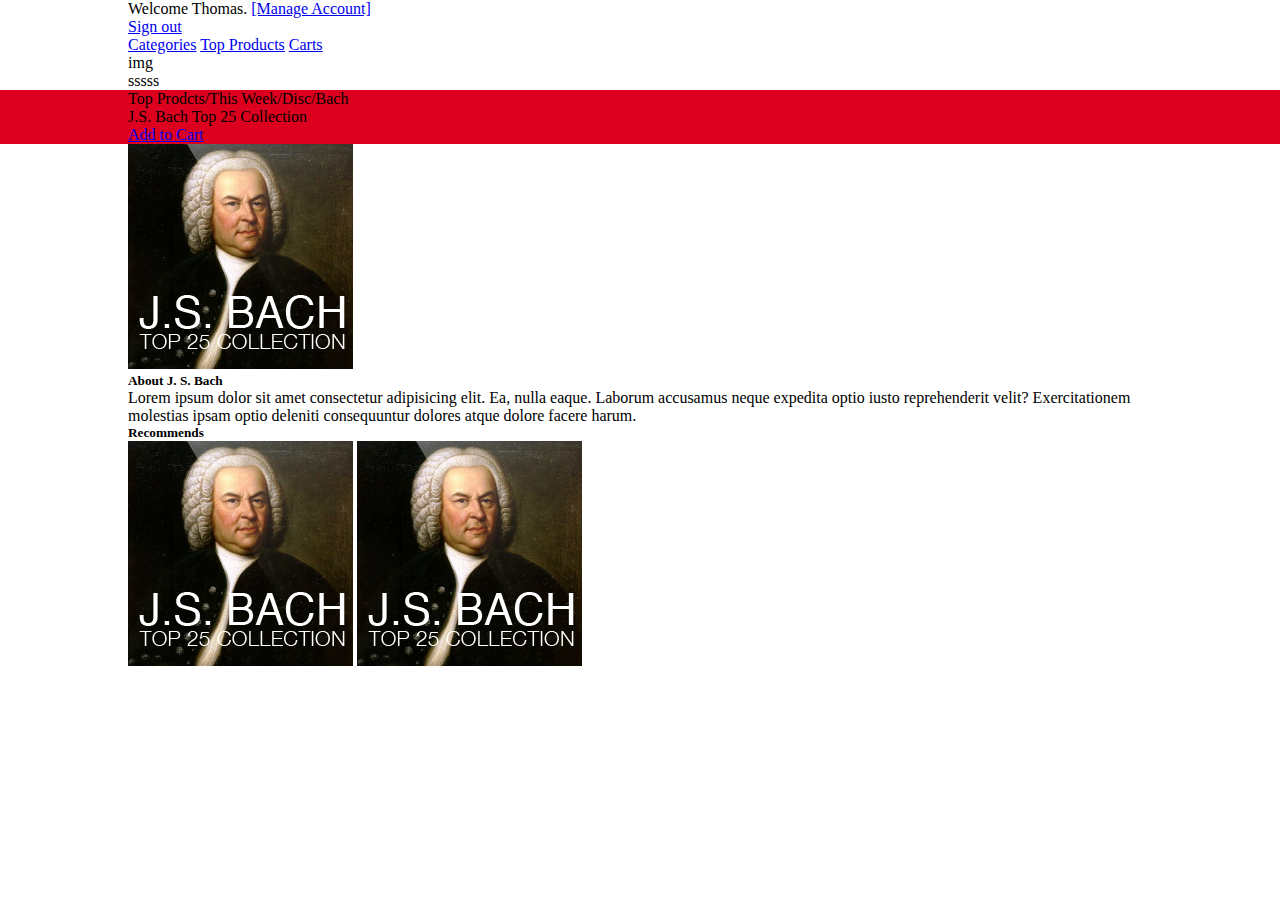
==== index.html @ f5098794 "14/09 v1" ====
<!DOCTYPE html>
<html lang="en">
<head>
    <meta charset="UTF-8">
    <meta name="viewport" content="width=device-width, initial-scale=1.0">
    <meta http-equiv="X-UA-Compatible" content="ie=edge">
    <link rel="stylesheet" href="style.css">
    <title>Document</title>
</head>
<body>
    <header>
        <div class="account_name">
                Welcome Thomas. <a href="#" class="acc_name_btn">[Manage Account]</a>
        </div>
        <div class="sgn_btn">
            <a href="#" class="acc_name_btn">Sign out</a>        
        </div>
    </header>

    <nav>
        <div class="btn_block">
            <a href="#">Categories</a>
            <a href="#">Top Products</a>
            <a href="#">Carts</a>
        </div>
        <div class="logo">img   </div>
        <div class="search_bar">sssss</div>
    </nav>

<div class="about_page_block">
        <div class="about_page">
            <div>Top Prodcts/This Week/Disc/Bach</div>
            <div>J.S. Bach Top 25 Collection</div>
        </div>
        <div class="add_to_card"><a href="#">Add to Cart</a></div>
    </div>

    <main>
        <article>
                <img src="/Effects/disc-cover.png" alt="J.S. Bach">
        </article>
        <article>
            <h5>About J. S. Bach</h5>
            <p>
                Lorem ipsum dolor sit amet consectetur adipisicing elit. Ea, nulla eaque. Laborum accusamus neque expedita optio iusto reprehenderit velit? Exercitationem molestias ipsam optio deleniti consequuntur dolores atque dolore facere harum.
            </p>
            <h5>Recommends</h5>
            <img src="/Effects/disc-cover.png" alt="J.S. Bach">
            <img src="/Effects/disc-cover.png" alt="J.S. Bach">
        </article>
    </main>

    <footer>
        <div class="about_block"></div> 
        <div class="copyright_block"></div>     
    </footer>                
</body>
</html>
---- style.css ----
*{
    margin: 0;
    padding: 0;
}

header, nav, main, footer{
    padding: 0 10%;
}

.about_page_block{
    padding: 0 10%;
    background-color: #DC001E;
}

.disc_cover{
    width: 100%;
    height: 100%;
    background-image: url(/Effects/disc-cover.png)
}
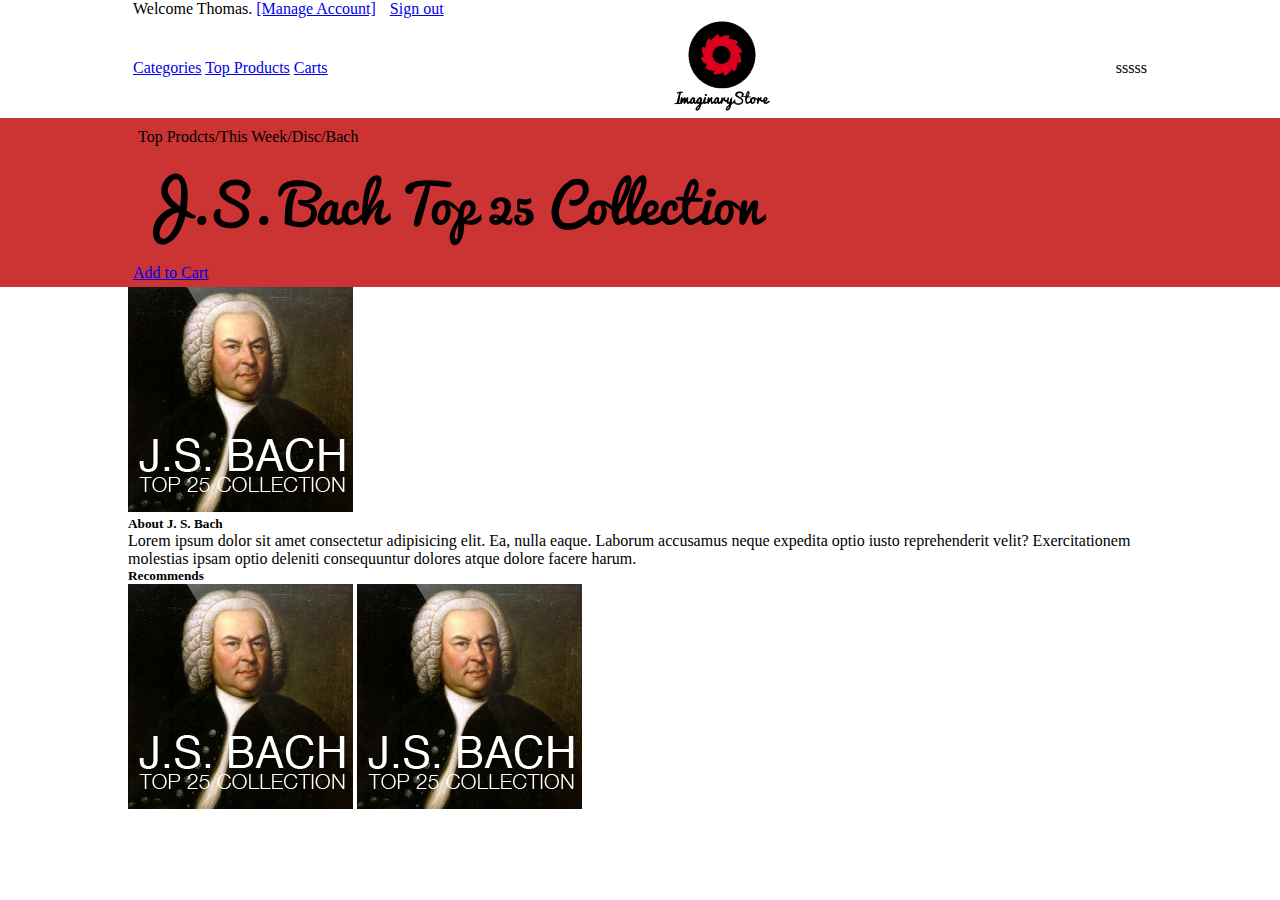
==== commit a6889734: "v2" ====
--- a/index.html
+++ b/index.html
@@ -18,19 +18,21 @@
     </header>
 
     <nav>
-        <div class="btn_block">
-            <a href="#">Categories</a>
-            <a href="#">Top Products</a>
-            <a href="#">Carts</a>
+        <div>
+                <a href="#" class="nav_link">Categories</a>
+                <a href="#" class="nav_link">Top Products</a>
+                <a href="#" class="nav_link">Carts</a>
         </div>
-        <div class="logo">img   </div>
+            
+
+        <div class="logo"><img src="/Effects/logo.png" alt=""></div>
         <div class="search_bar">sssss</div>
     </nav>
 
 <div class="about_page_block">
         <div class="about_page">
             <div>Top Prodcts/This Week/Disc/Bach</div>
-            <div>J.S. Bach Top 25 Collection</div>
+            <div class="pacifico">J.S. Bach Top 25 Collection</div>
         </div>
         <div class="add_to_card"><a href="#">Add to Cart</a></div>
     </div>
--- a/style.css
+++ b/style.css
@@ -1,3 +1,35 @@
+@font-face{
+    font-family: 'Pacifico';
+    src: url(./Fonts/Pacifico.ttf);
+    font-weight: normal;
+    font-style: normal;
+    }
+
+@font-face{
+    font-family: 'PT_sans_web_bold';
+    src: url(./Fonts/PT_Sans-Web-Bold.ttf);
+    font-weight: bold;
+    font-style: normal;
+    }
+@font-face{
+    font-family: 'PT_sans_web_bolditalic';
+    src: url(./Fonts/PT_Sans-Web-BoldItalic.ttf);
+    font-weight: bold;
+    font-style: italic;
+    }
+@font-face{
+    font-family: 'PT_sans_web_italic';
+    src: url(./Fonts/PT_Sans-Web-Italic.ttf);
+    font-weight: normal;
+    font-style: italic;
+    }
+ @font-face{
+     font-family: 'PT_sans_web_regular';
+     src: url(./Fonts/PT_Sans-Web-Regular.ttf);
+     font-weight: normal;
+     font-style: normal;
+     }
+
 *{
     margin: 0;
     padding: 0;
@@ -7,13 +39,43 @@
     padding: 0 10%;
 }
 
+/* HEADER */
+/*        */
+/* ====== */
+
+header>div{
+    display: inline;
+}
+
+nav{
+    display: flex;
+    justify-content: center;
+    align-items: center;
+    align-content: flex-start;
+    height: 100px;
+}
+nav>a,div{
+    /* margin: 5px; */
+    padding: 5px;
+    flex: 0 1 auto;
+    /* background-color: #223; */
+}
+.logo{
+
+
+    margin: 0 auto;
+}
+nav>div{
+    display: inline-block;
+}
+
 .about_page_block{
     padding: 0 10%;
-    background-color: #DC001E;
+    background-color: #CC3333;
+    border-top: inset 0px 3px 50%  black;
 }
 
-.disc_cover{
-    width: 100%;
-    height: 100%;
-    background-image: url(/Effects/disc-cover.png)
+.pacifico{
+    font-family: Pacifico;
+    font-size: 40pt;
 }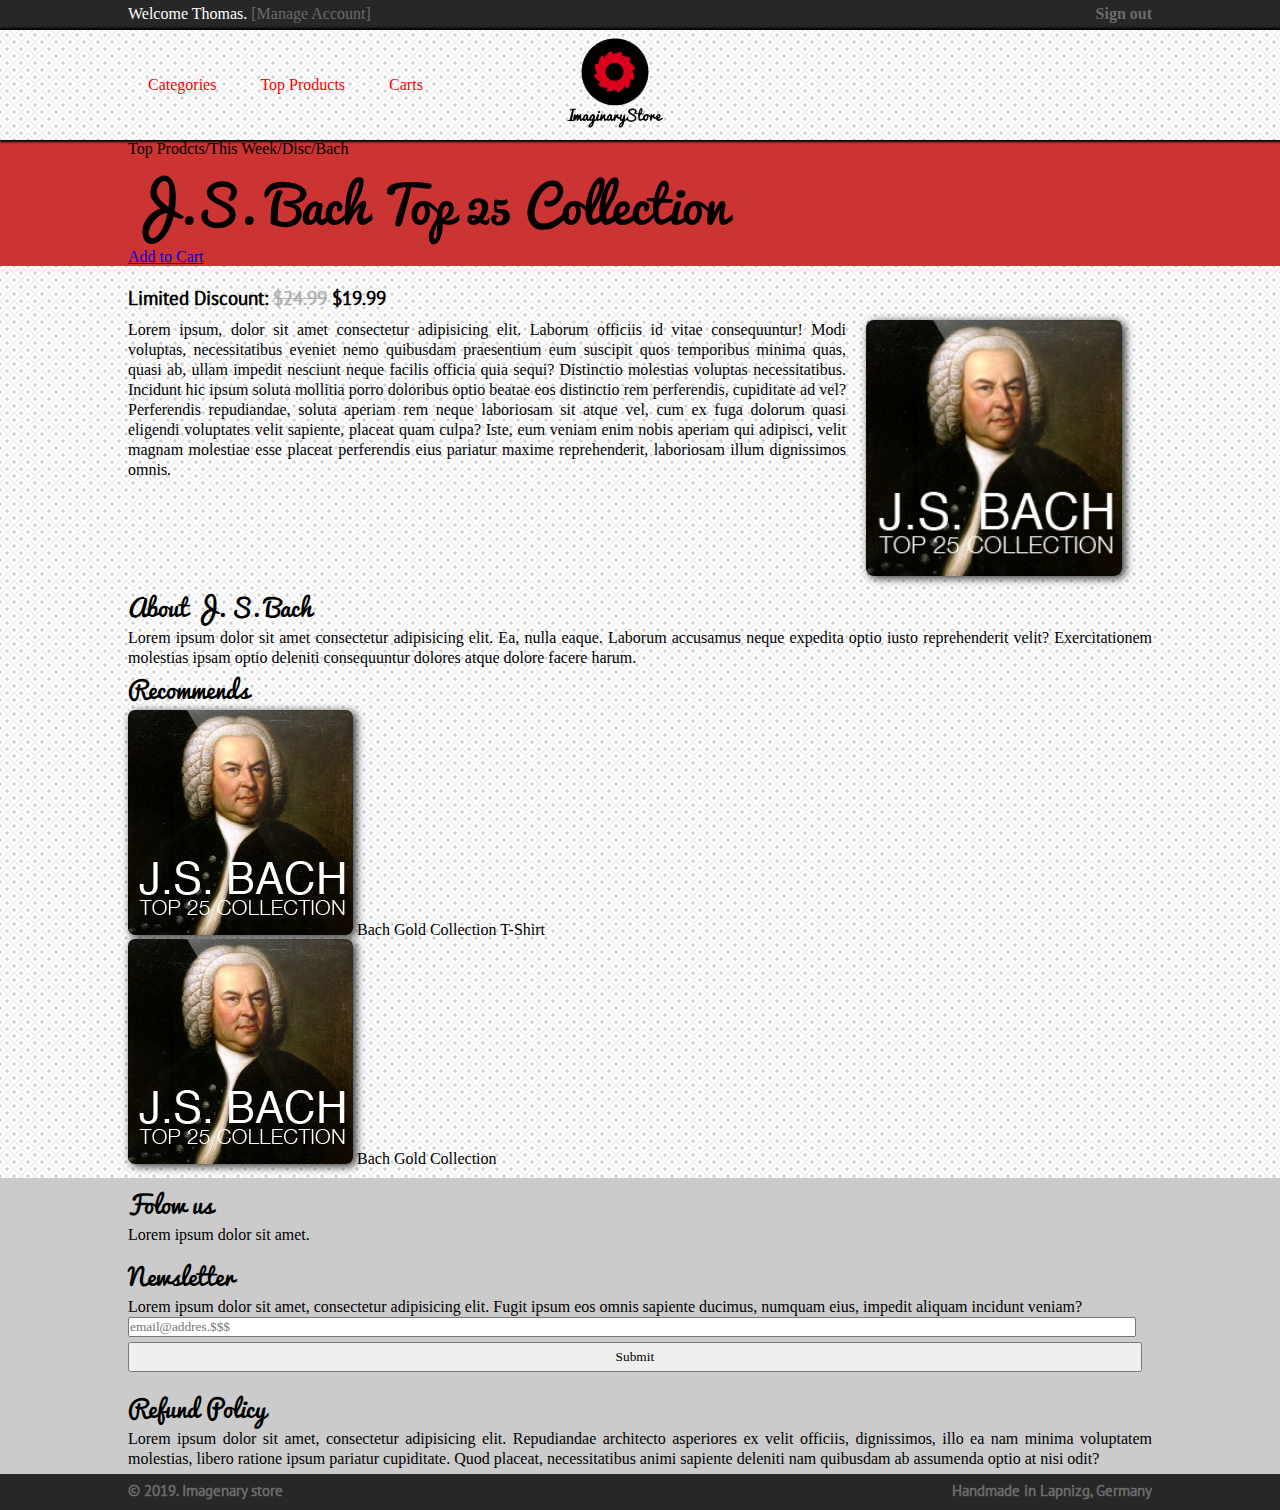
==== commit 117f72cb: "v3" ====
--- a/index.html
+++ b/index.html
@@ -9,27 +9,26 @@
 </head>
 <body>
     <header>
-        <div class="account_name">
-                Welcome Thomas. <a href="#" class="acc_name_btn">[Manage Account]</a>
-        </div>
-        <div class="sgn_btn">
-            <a href="#" class="acc_name_btn">Sign out</a>        
-        </div>
+    	<div class="acc_name">
+    		<span class="account_name">Welcome Thomas.</span>
+    		<span class="manage_account"><a href="#">[Manage Account]</a></span>
+    	</div>
+    	<div class="sign_btn"><a href="#">Sign out</a></div>
     </header>
 
     <nav>
-        <div>
-                <a href="#" class="nav_link">Categories</a>
-                <a href="#" class="nav_link">Top Products</a>
-                <a href="#" class="nav_link">Carts</a>
-        </div>
-            
-
-        <div class="logo"><img src="/Effects/logo.png" alt=""></div>
-        <div class="search_bar">sssss</div>
+    	<div class="menu">
+    		<ul>
+    			<li><a href="#" class="nav_link">Categories</a></li>
+    			<li><a href="index.html" class="nav_link">Top Products</a></li>
+    			<li><a href="#" class="nav_link">Carts</a></li>
+    		</ul>
+    	</div>
+    	<div class="logo"><img src="Effects/logo.png" alt=""></div>
+    	<div class="search_bar"></div>
     </nav>
 
-<div class="about_page_block">
+    <div class="about_page_block">
         <div class="about_page">
             <div>Top Prodcts/This Week/Disc/Bach</div>
             <div class="pacifico">J.S. Bach Top 25 Collection</div>
@@ -38,23 +37,58 @@
     </div>
 
     <main>
-        <article>
-                <img src="/Effects/disc-cover.png" alt="J.S. Bach">
+        <article class="article_block_1">
+            <h3>Limited Discount: <span>$24.99</span> $19.99</h3>
+            <p>  <img src="/Effects/disc-cover.png" alt="J.S. Bach">
+                Lorem ipsum, dolor sit amet consectetur adipisicing elit. Laborum officiis id vitae consequuntur! Modi voluptas, necessitatibus eveniet nemo quibusdam praesentium eum suscipit quos temporibus minima quas, quasi ab, ullam impedit nesciunt neque facilis officia quia sequi? Distinctio molestias voluptas necessitatibus. Incidunt hic ipsum soluta mollitia porro doloribus optio beatae eos distinctio rem perferendis, cupiditate ad vel? Perferendis repudiandae, soluta aperiam rem neque laboriosam sit atque vel, cum ex fuga dolorum quasi eligendi voluptates velit sapiente, placeat quam culpa? Iste, eum veniam enim nobis aperiam qui adipisci, velit magnam molestiae esse placeat perferendis eius pariatur maxime reprehenderit, laboriosam illum dignissimos omnis.
+               
+            </p>
         </article>
-        <article>
-            <h5>About J. S. Bach</h5>
+        <article class="article_block_2">
+            <h2>About J. S. Bach</h2>
             <p>
                 Lorem ipsum dolor sit amet consectetur adipisicing elit. Ea, nulla eaque. Laborum accusamus neque expedita optio iusto reprehenderit velit? Exercitationem molestias ipsam optio deleniti consequuntur dolores atque dolore facere harum.
             </p>
-            <h5>Recommends</h5>
-            <img src="/Effects/disc-cover.png" alt="J.S. Bach">
-            <img src="/Effects/disc-cover.png" alt="J.S. Bach">
+            <h2>Recommends</h2>
+            <div class="recomends_block">
+                <div class="rec_img">
+                    <img src="/Effects/disc-cover.png" alt="J.S. Bach">
+                    <span>Bach Gold Collection T-Shirt</span>
+                </div>
+                <div class="rec_img">
+                    <img src="/Effects/disc-cover.png" alt="J.S. Bach">
+                    <span>Bach Gold Collection</span>
+                </div>
+                    
+                    
+            </div>
+            
         </article>
     </main>
 
     <footer>
-        <div class="about_block"></div> 
-        <div class="copyright_block"></div>     
-    </footer>                
+		<div class="t_footer">
+			<div>
+				<h2>Folow us</h2>
+				<p>Lorem ipsum dolor sit amet.</p>
+			</div>
+			<div>
+				<h2>Newsletter</h2>
+				<p>Lorem ipsum dolor sit amet, consectetur adipisicing elit. Fugit ipsum eos omnis sapiente ducimus, numquam eius, impedit aliquam incidunt veniam?</p>
+				<div class="input_block">
+					<input type="text" class="email" placeholder="email@addres.$$$">
+					<input type="submit" class="button">
+				</div>
+			</div>
+			<div>
+				<h2>Refund Policy</h2>
+				<p>Lorem ipsum dolor sit amet, consectetur adipisicing elit. Repudiandae architecto asperiores ex velit officiis, dignissimos, illo ea nam minima voluptatem molestias, libero ratione ipsum pariatur cupiditate. Quod placeat, necessitatibus animi sapiente deleniti nam quibusdam ab assumenda optio at nisi odit?</p>
+			</div>
+		</div>
+		<div class="b_footer">
+			<div class="copy">&copy; 2019. Imagenary store</div>
+			<div class="handmade">Handmade in Lapnizg, Germany</div>
+		</div>
+	</footer>          
 </body>
 </html>--- a/style.css
+++ b/style.css
@@ -7,9 +7,9 @@
 
 @font-face{
     font-family: 'PT_sans_web_bold';
+    font-weight: bold;
+    font-style: normal;
     src: url(./Fonts/PT_Sans-Web-Bold.ttf);
-    font-weight: bold;
-    font-style: normal;
     }
 @font-face{
     font-family: 'PT_sans_web_bolditalic';
@@ -33,19 +33,77 @@
 *{
     margin: 0;
     padding: 0;
-}
-
-header, nav, main, footer{
-    padding: 0 10%;
-}
-
+    font-family: PT_Sans-Web-Regular;
+    font-weight: normal;
+    font-style: normal;
+}
+
+header, nav, main {
+    padding: 5px 10%;
+}
+
+body{
+    background-image: url(/Effects/back.png);
+}
+
+h2{
+    font-family: 'Pacifico';
+}
+
+h3{
+    font-family: 'PT_sans_web_regular';
+    font-weight: bold;
+}
+
+img{
+    box-shadow: 3px 2px 10px #272727;
+    border-radius: 3%;
+}
+
+
+p{
+    line-height: 20px;
+}
 /* HEADER */
-/*        */
-/* ====== */
-
-header>div{
-    display: inline;
-}
+/* ====== */
+
+header{
+    /* position: relative; */
+    z-index:2;
+    height: 20px;
+    background-color: #272727;
+}
+
+
+.acc_name{
+    display: inline-block;
+    color: white;
+    font-family: 'PT_Sans-Web-Bold';
+    font-weight: bold;
+}
+
+.manage_account>a{
+    text-decoration: none;
+    color: #6B6B6B;
+    font-family: PT_Sans-Web-Regular;
+    font-weight: normal;
+    font-style: normal;
+}
+.sign_btn{
+    display: inline-block;
+    float: right;
+}
+
+.sign_btn>a{
+    text-decoration: none;
+    color: #6B6B6B;
+    font-family: 'PT_Sans-Web-Bold';
+    font-weight: bold;
+}
+
+
+/* =NAV== */
+/* ====== */
 
 nav{
     display: flex;
@@ -53,29 +111,191 @@
     align-items: center;
     align-content: flex-start;
     height: 100px;
-}
-nav>a,div{
-    /* margin: 5px; */
-    padding: 5px;
-    flex: 0 1 auto;
-    /* background-color: #223; */
-}
-.logo{
-
-
-    margin: 0 auto;
+    position: relative;
+    z-index: 1;
+    background-color: inherit;
+    box-shadow:2px 0 2px 2px black;
+    opacity: 1;
+}
+
+
+.logo>img{
+    box-shadow: none;
+    border-radius: none;
 }
 nav>div{
     display: inline-block;
 }
 
+.menu{
+flex: 3;
+}
+.logo{
+flex: 1;
+}
+
+.search_bar{
+flex: 3;
+}
+
+.menu>ul>li{
+    border: none;
+    list-style: none;
+    display: inline-block;
+}
+.menu>ul>li>a{
+    text-decoration: none;
+    color: red;
+    padding: 20px;
+}
+
+.menu>ul>li>a:hover{
+
+}
+
+.menu>ul>li>a:active{
+
+}
+
+.menu>ul>li>a:visited {
+    color: red;
+}
+
+
+/* ABOUTp */
+/* ====== */
+
 .about_page_block{
-    padding: 0 10%;
+    padding: 0px 10%;
     background-color: #CC3333;
     border-top: inset 0px 3px 50%  black;
 }
 
 .pacifico{
     font-family: Pacifico;
-    font-size: 40pt;
-}+    font-size: 4vw;
+}
+
+
+/* =MAIN= */
+/* ====== */
+
+main{
+    display: flex;
+    flex-flow: row;
+}
+
+main>article:nth-child(1n){
+    flex: 3 1 auto;
+    margin: 5px 30px 5px 0px;
+}
+
+main>article:nth-child(2n){
+    flex: 1 1 auto;
+    margin: 5px 0px 5px 0px;
+}
+main>article>p{
+    text-align: justify;
+}
+main>article>p>img{
+    float: right;
+    margin: 0px 0px 0px 20px;
+    width: 20vw;
+}
+main>article>h3{
+    padding: 10px 0px;
+}
+
+main>article>h3>span{
+    font-family: 'PT_sans_web_regular';
+    /* font-variant: unset; */
+    text-decoration: line-through;
+    color: rgb(177, 177, 177);
+    font-weight: inherit;
+}
+
+.article_block_2>img{
+    width: 25vw;
+}
+
+/* FOOTER */
+/* ====== */
+
+
+.t_footer{
+    display: flex;
+    padding: 0px 10%;
+    background-color: #CBCBCB;
+}
+
+.t_footer>div{
+    flex:1;
+    padding: 5px 0px;
+    font-family: PT_Sans-Web-Regular;
+    font-weight: normal;
+    font-style: normal;
+
+}
+
+.t_footer>div:nth-child(2n){
+    padding: 5px 10px;
+}
+
+/* .t_footer>div>h2{
+    font-family:Pacifico;
+
+} */
+
+.t_footer>div>p{
+    text-align: justify;
+}
+
+.email{
+    width: calc(98%);
+}
+
+.button{
+    width: 99%;
+    margin-top: 5px;
+    margin-bottom: 5px;
+    height: 30px;
+}
+
+.b_footer{
+    padding: 7px 10%;
+    display: flex;
+    height: 22px;
+    background-color: #272727;
+    font-size: 15px;
+    color: #6B6B6B;
+    
+}
+
+.copy{
+    flex:1;
+    font-family: 'PT_sans_web_regular';
+    font-weight: bold;
+}
+
+.handmade{
+    flex: 1;
+    text-align: right;
+    font-family: 'PT_sans_web_regular';
+    font-weight: bold;
+}
+
+@media (max-width: 1280px) {
+
+    main{
+        
+        flex-flow: column wrap;
+    }
+
+    .t_footer {
+        flex-flow: column wrap;
+    }
+
+    .t_footer>div:nth-child(2n){
+        padding: 5px 0px;
+    }
+  }
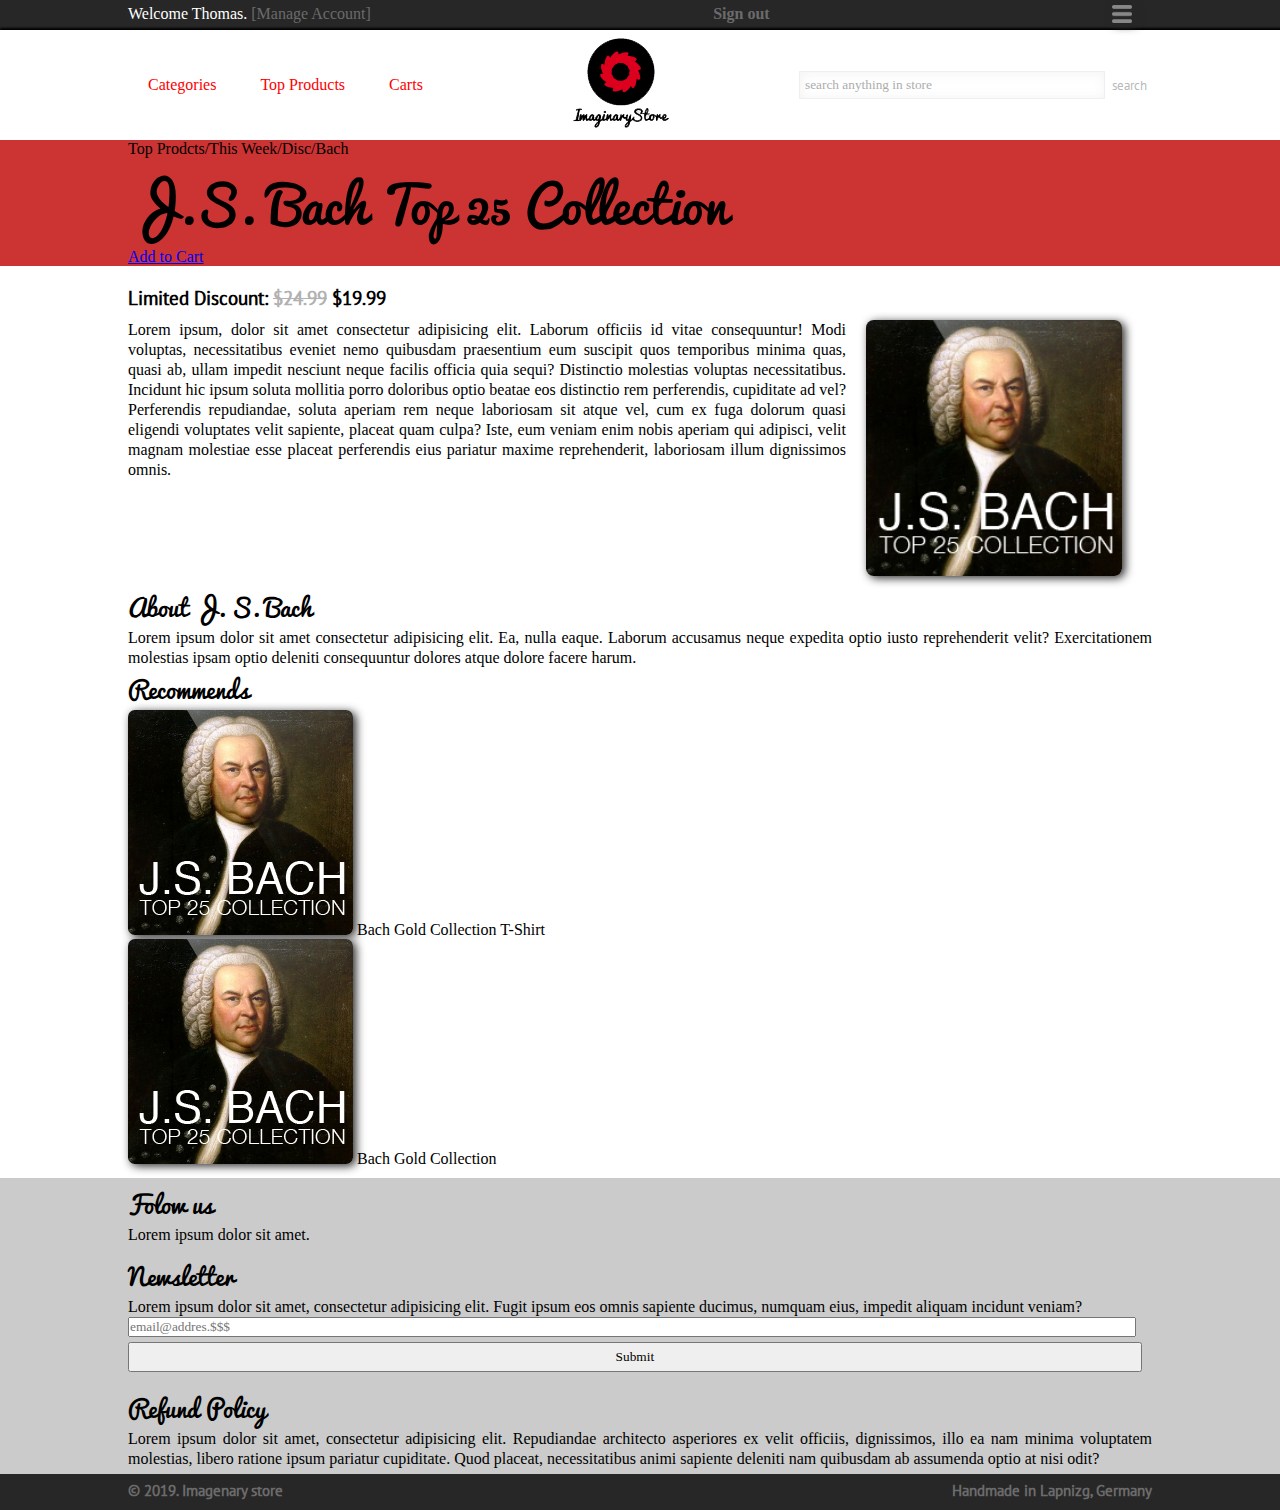
==== commit d481e9a6: "v4" ====
--- a/index.html
+++ b/index.html
@@ -13,7 +13,10 @@
     		<span class="account_name">Welcome Thomas.</span>
     		<span class="manage_account"><a href="#">[Manage Account]</a></span>
     	</div>
-    	<div class="sign_btn"><a href="#">Sign out</a></div>
+        <div class="sign_btn"><a href="#">Sign out</a></div>
+        <div class="nav-toggle">
+                <img class="nav-toggle" src="/Effects/menu_icon.png" alt="">
+        </div>
     </header>
 
     <nav>
@@ -25,7 +28,10 @@
     		</ul>
     	</div>
     	<div class="logo"><img src="Effects/logo.png" alt=""></div>
-    	<div class="search_bar"></div>
+    	<div class="search_bar">
+            <input type="text" placeholder="search anything in store" class="search_box_input" >
+            <input type="button" value="search" class="search_box_button">
+        </div>
     </nav>
 
     <div class="about_page_block">
@@ -76,7 +82,7 @@
 				<h2>Newsletter</h2>
 				<p>Lorem ipsum dolor sit amet, consectetur adipisicing elit. Fugit ipsum eos omnis sapiente ducimus, numquam eius, impedit aliquam incidunt veniam?</p>
 				<div class="input_block">
-					<input type="text" class="email" placeholder="email@addres.$$$">
+					<input type="text"  class="email" placeholder="email@addres.$$$">
 					<input type="submit" class="button">
 				</div>
 			</div>
--- a/style.css
+++ b/style.css
@@ -43,7 +43,7 @@
 }
 
 body{
-    background-image: url(/Effects/back.png);
+    /* background-image: url(/Effects/back.png); */
 }
 
 h2{
@@ -68,6 +68,8 @@
 /* ====== */
 
 header{
+    display: flex;
+    justify-content: space-between;
     /* position: relative; */
     z-index:2;
     height: 20px;
@@ -76,7 +78,7 @@
 
 
 .acc_name{
-    display: inline-block;
+    /* display: inline-block; */
     color: white;
     font-family: 'PT_Sans-Web-Bold';
     font-weight: bold;
@@ -90,8 +92,8 @@
     font-style: normal;
 }
 .sign_btn{
-    display: inline-block;
-    float: right;
+    /* display: inline-block;
+    float: right; */
 }
 
 .sign_btn>a{
@@ -101,18 +103,26 @@
     font-weight: bold;
 }
 
+.nav-toggle {
+    display: none;
+    width: 0px;
+    position: relative;
+    cursor: pointer;
+}
+.nav-toggle img{
+    /* display: none; */
+    width: 0px;
+}
+
+
 
 /* =NAV== */
 /* ====== */
 
 nav{
     display: flex;
-    justify-content: center;
-    align-items: center;
-    align-content: flex-start;
+    /* justify-content: space-between; */
     height: 100px;
-    position: relative;
-    z-index: 1;
     background-color: inherit;
     box-shadow:2px 0 2px 2px black;
     opacity: 1;
@@ -124,18 +134,52 @@
     border-radius: none;
 }
 nav>div{
-    display: inline-block;
+    flex: 1 1 auto;
+    align-self: center;
 }
 
 .menu{
-flex: 3;
+
 }
 .logo{
-flex: 1;
+
 }
 
 .search_bar{
-flex: 3;
+    display: flex;
+    justify-content: flex-end;
+}
+
+.search_box_input{
+    outline: none;
+    padding: 5px;
+    width: 100%;
+    margin-right: 2px;
+    opacity: 0.6;
+    border: 1px solid rgba(204, 204, 204, 0.5);
+    box-shadow: inset 1px 1px 10px 1px rgba(202, 202, 202, 0.3);
+}
+
+.search_box_button{
+    font-family: 'PT_sans_web_regular';
+    border: none;
+    /* font-weight: 600; */
+    /* border: 1px sold rgb(173, 173, 173); */
+    /* box-shadow: inset 3px 3px 10px rgb(133, 133, 133); */
+    padding: 5px 5px;
+    color: rgba(175, 175, 175, 0.9);
+    background-color: rgba(111, 111, 111, 0.0);
+    /* opacity: 0.5; */
+
+}
+
+.search_box_input:focus + .search_box_button {
+    color:rgba(128, 128, 128, 0.8);
+    /* border: 1px solid rgba(173, 173, 173, 0.2); */
+    border: none;
+    box-shadow: inset 1px 1px 10px  rgba(133, 133, 133, 0.1);
+    background-color: rgba(218, 216, 216, 0.1);
+    font-weight: 500;
 }
 
 .menu>ul>li{
@@ -286,6 +330,21 @@
 
 @media (max-width: 1280px) {
 
+    .nav-toggle{
+        display: block;
+        width: 40px;
+    }
+
+    .nav-toggle>img{
+       
+        width: 20px;
+    }
+    .sign_btn{
+        float: right;
+    }
+
+
+
     main{
         
         flex-flow: column wrap;
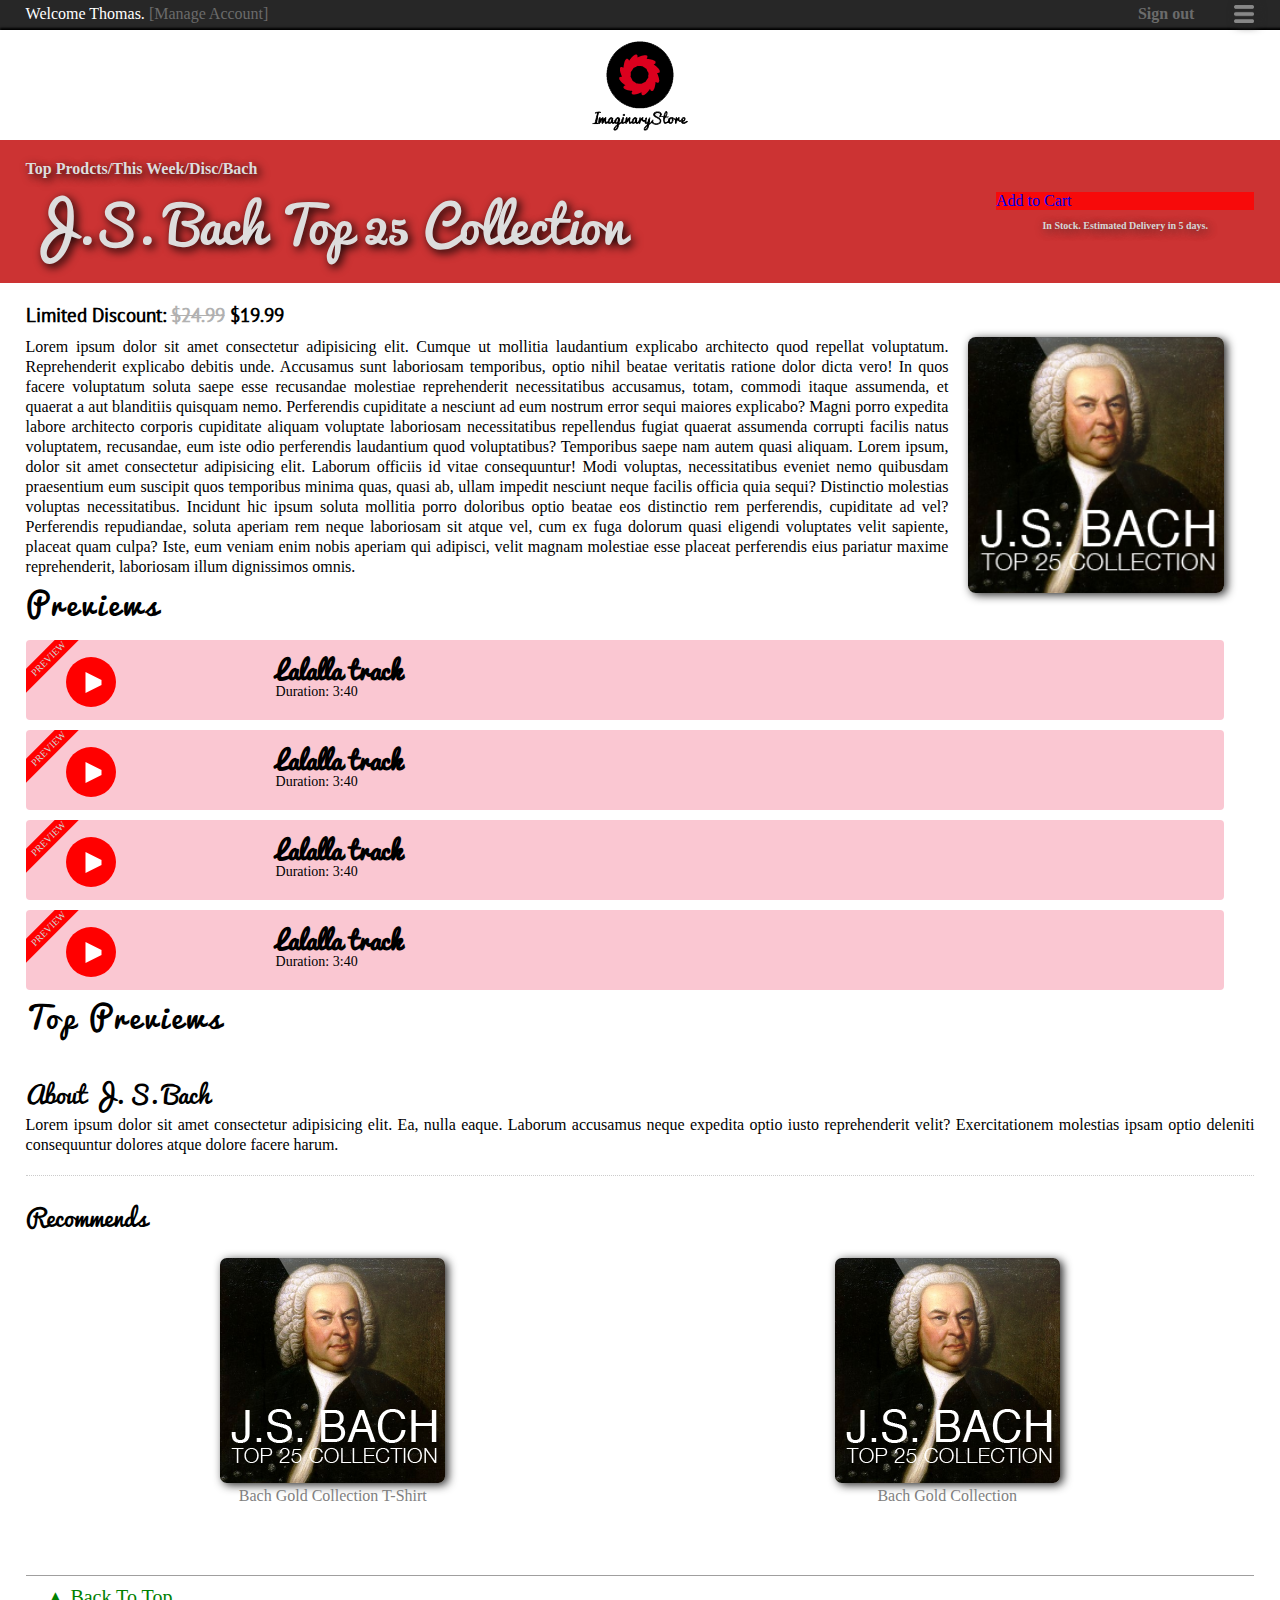
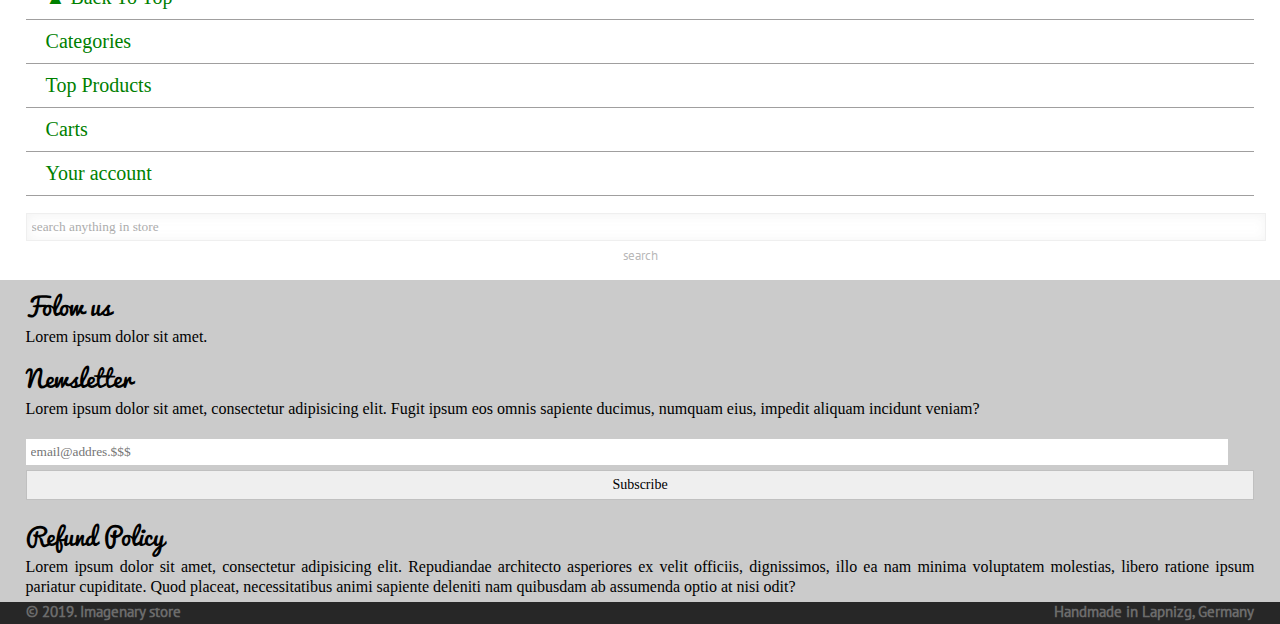
==== commit 76c5e658: "v5" ====
--- a/index.html
+++ b/index.html
@@ -19,16 +19,16 @@
         </div>
     </header>
 
-    <nav>
-    	<div class="menu">
+    <nav class="nav_top">
+    	<div class="menu menu_top">
     		<ul>
     			<li><a href="#" class="nav_link">Categories</a></li>
     			<li><a href="index.html" class="nav_link">Top Products</a></li>
-    			<li><a href="#" class="nav_link">Carts</a></li>
+                <li><a href="#" class="nav_link">Carts</a></li>
     		</ul>
     	</div>
     	<div class="logo"><img src="Effects/logo.png" alt=""></div>
-    	<div class="search_bar">
+    	<div class="search_bar search_bar_top">
             <input type="text" placeholder="search anything in store" class="search_box_input" >
             <input type="button" value="search" class="search_box_button">
         </div>
@@ -39,20 +39,53 @@
             <div>Top Prodcts/This Week/Disc/Bach</div>
             <div class="pacifico">J.S. Bach Top 25 Collection</div>
         </div>
-        <div class="add_to_card"><a href="#">Add to Cart</a></div>
+        <div class="add_to_card">
+            <a href="#" class="add_cart_btn">Add to Cart</a>
+            <span>In Stock. Estimated Delivery in 5 days.</span>
+        </div>
     </div>
 
     <main>
         <article class="article_block_1">
             <h3>Limited Discount: <span>$24.99</span> $19.99</h3>
             <p>  <img src="/Effects/disc-cover.png" alt="J.S. Bach">
+                Lorem ipsum dolor sit amet consectetur adipisicing elit. Cumque ut mollitia laudantium explicabo architecto quod repellat voluptatum. Reprehenderit explicabo debitis unde. Accusamus sunt laboriosam temporibus, optio nihil beatae veritatis ratione dolor dicta vero! In quos facere voluptatum soluta saepe esse recusandae molestiae reprehenderit necessitatibus accusamus, totam, commodi itaque assumenda, et quaerat a aut blanditiis quisquam nemo. Perferendis cupiditate a nesciunt ad eum nostrum error sequi maiores explicabo? Magni porro expedita labore architecto corporis cupiditate aliquam voluptate laboriosam necessitatibus repellendus fugiat quaerat assumenda corrupti facilis natus voluptatem, recusandae, eum iste odio perferendis laudantium quod voluptatibus? Temporibus saepe nam autem quasi aliquam.
                 Lorem ipsum, dolor sit amet consectetur adipisicing elit. Laborum officiis id vitae consequuntur! Modi voluptas, necessitatibus eveniet nemo quibusdam praesentium eum suscipit quos temporibus minima quas, quasi ab, ullam impedit nesciunt neque facilis officia quia sequi? Distinctio molestias voluptas necessitatibus. Incidunt hic ipsum soluta mollitia porro doloribus optio beatae eos distinctio rem perferendis, cupiditate ad vel? Perferendis repudiandae, soluta aperiam rem neque laboriosam sit atque vel, cum ex fuga dolorum quasi eligendi voluptates velit sapiente, placeat quam culpa? Iste, eum veniam enim nobis aperiam qui adipisci, velit magnam molestiae esse placeat perferendis eius pariatur maxime reprehenderit, laboriosam illum dignissimos omnis.
-               
             </p>
+            <h4>Previews</h4>
+            
+            <div class="music_block">
+                   
+                <div class="track">
+                    <div class="previev">PREVIEW</div>
+                    <div class="play"><div class="strelka"></div></div>
+                    <div class="song_name">Lalalla track</div>
+                    <div class="duration">Duration: 3:40</div>        
+                </div>
+                <div class="track">
+                    <div class="previev">PREVIEW</div>
+                    <div class="play"><div class="strelka"></div></div>
+                    <div class="song_name">Lalalla track</div>
+                    <div class="duration">Duration: 3:40</div>        
+                </div>
+                <div class="track">
+                    <div class="previev">PREVIEW</div>
+                    <div class="play"><div class="strelka"></div></div>
+                    <div class="song_name">Lalalla track</div>
+                    <div class="duration">Duration: 3:40</div>        
+                </div>
+                <div class="track">
+                    <div class="previev">PREVIEW</div>
+                    <div class="play"><div class="strelka"></div></div>
+                    <div class="song_name">Lalalla track</div>
+                    <div class="duration">Duration: 3:40</div>        
+                </div>
+            </div>
+            <h4>Top Previews</h4>
         </article>
         <article class="article_block_2">
             <h2>About J. S. Bach</h2>
-            <p>
+            <p class="line_after">
                 Lorem ipsum dolor sit amet consectetur adipisicing elit. Ea, nulla eaque. Laborum accusamus neque expedita optio iusto reprehenderit velit? Exercitationem molestias ipsam optio deleniti consequuntur dolores atque dolore facere harum.
             </p>
             <h2>Recommends</h2>
@@ -72,6 +105,23 @@
         </article>
     </main>
 
+    <nav class="bottom_menu">
+    	<div class="menu menu_bottom">
+    		<ul>
+                <li><a href="#" class="back_to_top">&#x25B2; Back To Top</a></li>
+    			<li><a href="#" class="nav_link">Categories</a></li>
+    			<li><a href="index.html" class="nav_link">Top Products</a></li>
+                <li><a href="#" class="nav_link">Carts</a></li>
+                <li><a href="#" class="nav_link">Your account</a></li>
+    		</ul>
+    	</div>
+    
+    	<div class="search_bar search_bar_bottom">
+            <input type="text" placeholder="search anything in store" class="search_box_input" >
+            <input type="button" value="search" class="search_box_button">
+        </div>
+    </nav>
+
     <footer>
 		<div class="t_footer">
 			<div>
@@ -83,7 +133,7 @@
 				<p>Lorem ipsum dolor sit amet, consectetur adipisicing elit. Fugit ipsum eos omnis sapiente ducimus, numquam eius, impedit aliquam incidunt veniam?</p>
 				<div class="input_block">
 					<input type="text"  class="email" placeholder="email@addres.$$$">
-					<input type="submit" class="button">
+					<input type="submit" class="button" value="Subscribe">
 				</div>
 			</div>
 			<div>
--- a/style.css
+++ b/style.css
@@ -53,6 +53,13 @@
 h3{
     font-family: 'PT_sans_web_regular';
     font-weight: bold;
+}
+
+h4{
+    font-family: 'Pacifico';
+    font-size: 30px;
+    /* font-weight: bold; */
+    letter-spacing: 3px;
 }
 
 img{
@@ -121,6 +128,7 @@
 
 nav{
     display: flex;
+    
     /* justify-content: space-between; */
     height: 100px;
     background-color: inherit;
@@ -128,8 +136,13 @@
     opacity: 1;
 }
 
+.logo{
+    margin-left: 7vw;
+}
 
 .logo>img{
+    padding-top: 20px;
+    padding-bottom: 15px;
     box-shadow: none;
     border-radius: none;
 }
@@ -138,13 +151,6 @@
     align-self: center;
 }
 
-.menu{
-
-}
-.logo{
-
-}
-
 .search_bar{
     display: flex;
     justify-content: flex-end;
@@ -153,7 +159,7 @@
 .search_box_input{
     outline: none;
     padding: 5px;
-    width: 100%;
+    width: 90%;
     margin-right: 2px;
     opacity: 0.6;
     border: 1px solid rgba(204, 204, 204, 0.5);
@@ -166,7 +172,7 @@
     /* font-weight: 600; */
     /* border: 1px sold rgb(173, 173, 173); */
     /* box-shadow: inset 3px 3px 10px rgb(133, 133, 133); */
-    padding: 5px 5px;
+    padding: 5px;
     color: rgba(175, 175, 175, 0.9);
     background-color: rgba(111, 111, 111, 0.0);
     /* opacity: 0.5; */
@@ -210,15 +216,64 @@
 /* ====== */
 
 .about_page_block{
-    padding: 0px 10%;
+    display: flex;
+    color:rgb(221, 221, 221); 
+    padding: 20px 10%;
     background-color: #CC3333;
     border-top: inset 0px 3px 50%  black;
+}
+
+.about_page{
+    margin-right:0px;
+}
+.about_page_block>div:first-child{
+    flex: 4 1 auto;
+    /* margin: 5px 0px 5px 0px; */
+}
+
+.about_page_block>div:last-child{
+    flex: 1 1 auto;
+    align-self: center;
+    /* margin: 5px 0px 5px 0px; */
+}
+.about_page>div:first-child{
+    /* padding: 20px 0px 0px 15px; */
+    font-weight: bold;
+    text-shadow: 3px 3px 10px black;
 }
 
 .pacifico{
     font-family: Pacifico;
     font-size: 4vw;
-}
+    color:rgb(221, 221, 221);
+    text-shadow: 3px 3px 10px black;
+    padding-bottom: 15px;
+}
+
+
+/* button add to card */
+
+a.add_cart_btn{
+    width: 100%;
+    display: block;
+    text-decoration: none; /* убирать подчёркивание у ссылок */
+  user-select: none; /* убирать выделение текста */
+  background: rgb(247, 10, 10); /* фон кнопки */
+  /* padding: .7em 1.5em; отступ от текста */
+  outline: none;
+
+}
+
+.add_to_card>span{
+    color: rgb(214, 214, 214);
+    font-weight: bold;
+    text-shadow: 2px 2px 10px rgb(46, 46, 46);
+    font-size: 10px;
+    display: block;
+    text-align: center;
+    padding-top: 10px; 
+}
+
 
 
 /* =MAIN= */
@@ -229,7 +284,7 @@
     flex-flow: row;
 }
 
-main>article:nth-child(1n){
+/* main>article:nth-child(1n){
     flex: 3 1 auto;
     margin: 5px 30px 5px 0px;
 }
@@ -237,7 +292,19 @@
 main>article:nth-child(2n){
     flex: 1 1 auto;
     margin: 5px 0px 5px 0px;
-}
+} */
+
+.article_block_1{
+    flex: 3 1 auto;
+    margin: 5px 30px 5px 0px;
+}
+
+.article_block_2{
+    flex: 1 1 auto;
+    margin: 5px 0px 5px 0px;
+}
+
+
 main>article>p{
     text-align: justify;
 }
@@ -258,8 +325,114 @@
     font-weight: inherit;
 }
 
+.rec_img{
+    margin-top: 20px;
+    margin-bottom: 5px;
+}
+
+.rec_img>span{
+    display: block;
+    text-align: center;
+    color: gray;
+}
+
 .article_block_2>img{
     width: 25vw;
+}
+
+.article_block_2>h2{
+    margin-top: 20px;
+    /* border-top: 1px dotted gray; */
+}
+
+.line_after{
+    border-bottom: 1px dotted rgb(204, 204, 204);
+    padding-bottom: 20px;
+}
+
+.bottom_menu{
+    display: none;
+}
+
+/* TRACK BUTTON */
+
+.music_block{
+    
+    display: grid;
+    grid-column-gap: 15px;
+  grid-template-columns: 1fr 1fr;
+  grid-template-rows: 1fr 1fr;
+  grid-template-areas: "track track" "track track";
+    /* margin-top: 200px; */
+}
+
+.track{
+    
+    /* width: 50%; */
+    overflow: hidden;
+    background-color: #FAC7D2;
+    /* width: 100%; */
+    height: 80px;
+    border-radius: 4px;
+    margin-top: 10px;
+    z-index: 2;
+}
+
+.previev{
+    overflow: hidden;
+    transform: skew(11deg);
+    position: relative;
+
+    transform: rotate(-45deg);
+    background-color: red;
+    color: rgb(209, 209, 209);
+    display: table;
+    height: 10px;
+    font-size: 10px;
+    padding: 3px 20px;
+    top: 10px;
+    left: -20px; 
+    user-select: none;
+}
+
+.play{
+    position: absolute;
+    margin-left: 40px;
+
+    display: block;
+    background-color:rgb(255, 0, 0);
+    height: 50px;
+    width: 50px;
+    border-radius: 50%;
+}
+
+.strelka{
+    transform: scaleX(2);
+    position: absolute;
+    border: 8px solid transparent;
+    display: block;
+    margin-top: 15px;
+    margin-left: 26px;
+    height: 5px;
+    width: 5px;
+    border-left-color: white;
+    border-right: 0;
+}
+
+.song_name{
+    font-family: Pacifico;
+    font-weight: bold;
+    font-size: 25px;
+    margin-top: -10px;
+}
+
+.duration{
+    margin-top: -7px;
+    font-size: 14px;
+}
+
+.song_name, .duration{
+    margin-left: 150px;
 }
 
 /* FOOTER */
@@ -295,14 +468,23 @@
 }
 
 .email{
-    width: calc(98%);
+    width: calc(97%);
+    /* width: 100%; */
+    display: block;
+    padding: 5px 5px;
+    border: none;
+    margin-top: 20px; 
 }
 
 .button{
-    width: 99%;
+    font-size: 14px;
+    display: block;
+    /* width: 99%; */
+    width: 100%;
     margin-top: 5px;
     margin-bottom: 5px;
     height: 30px;
+    border: 1px solid rgb(192, 192, 192);
 }
 
 .b_footer{
@@ -330,11 +512,97 @@
 
 @media (max-width: 1280px) {
 
+    *{
+        transition: 1s;
+    }
+
+    .about_page>div:first-child{
+        padding-top: 20px;
+    }
+
+    .bottom_menu{
+       margin-top: 50px;
+        height: 300px;
+        background-color: inherit;
+        box-shadow: none;
+        opacity: 1;
+    }
+
+   
+    .menu_top, .search_bar_top{
+        opacity: 0;
+        ttransition: 1s;
+        display: none;
+    }
+
+    .nav_top{
+        display: flex;
+        flex-flow: column nowrap;
+        justify-content: center;
+        align-content: flex-start;
+}
+
+    .logo{
+        align-self: center;
+        margin-left: 0px;
+        /* width: 100px; */
+    }
+
+    .menu_bottom>ul>li{
+        padding: 10px 0px;
+        border-top: 1px solid rgb(160, 159, 159);
+    }
+
+    .menu_bottom>ul>li:last-child{
+        border-bottom: 1px solid rgb(160, 159, 159);
+    }
+
+    .menu_bottom>ul>li>a{
+        text-decoration: none;
+        color: green;
+        /* padding: 20px; */
+        font-size: 20px;
+    }
+
+    .bottom_menu, .search_bar_bottom{
+        display: flex;
+        flex-flow: column nowrap;
+        justify-content: center;
+        align-content: flex-start;
+    }
+
+    .bottom_menu>div{
+        align-self: center;
+        width: 100%;
+    }
+
+    .menu>ul>li{
+        display: block;
+    }
+
+    .search_bar>input{
+        display: block;
+        width: 100%;
+    }
+
+    header, nav, main {
+        padding: 5px 2%;
+        transition: 0.4s;
+    }
+
+    .about_page_block, .t_footer, .b_footer{
+        padding: 0 2%;
+    }
+
     .nav-toggle{
         display: block;
         width: 40px;
-    }
-
+        margin-left: 20px;
+    }
+
+    .acc_name{
+        flex: 1 1 auto;
+    }
     .nav-toggle>img{
        
         width: 20px;
@@ -346,9 +614,32 @@
 
 
     main{
-        
         flex-flow: column wrap;
     }
+    .recomends_block{
+        display: flex;
+        flex-flow: row wrap;
+        justify-content: space-around;
+    }
+
+    .rec_img{
+
+    }
+
+    .music_block{
+        display: flex;
+        flex-flow: column wrap;
+    }
+
+    .track{
+        flex: 1 1 auto; 
+    }
+
+    .song_name, .duration{
+
+        margin-left: 250px;
+    }
+
 
     .t_footer {
         flex-flow: column wrap;
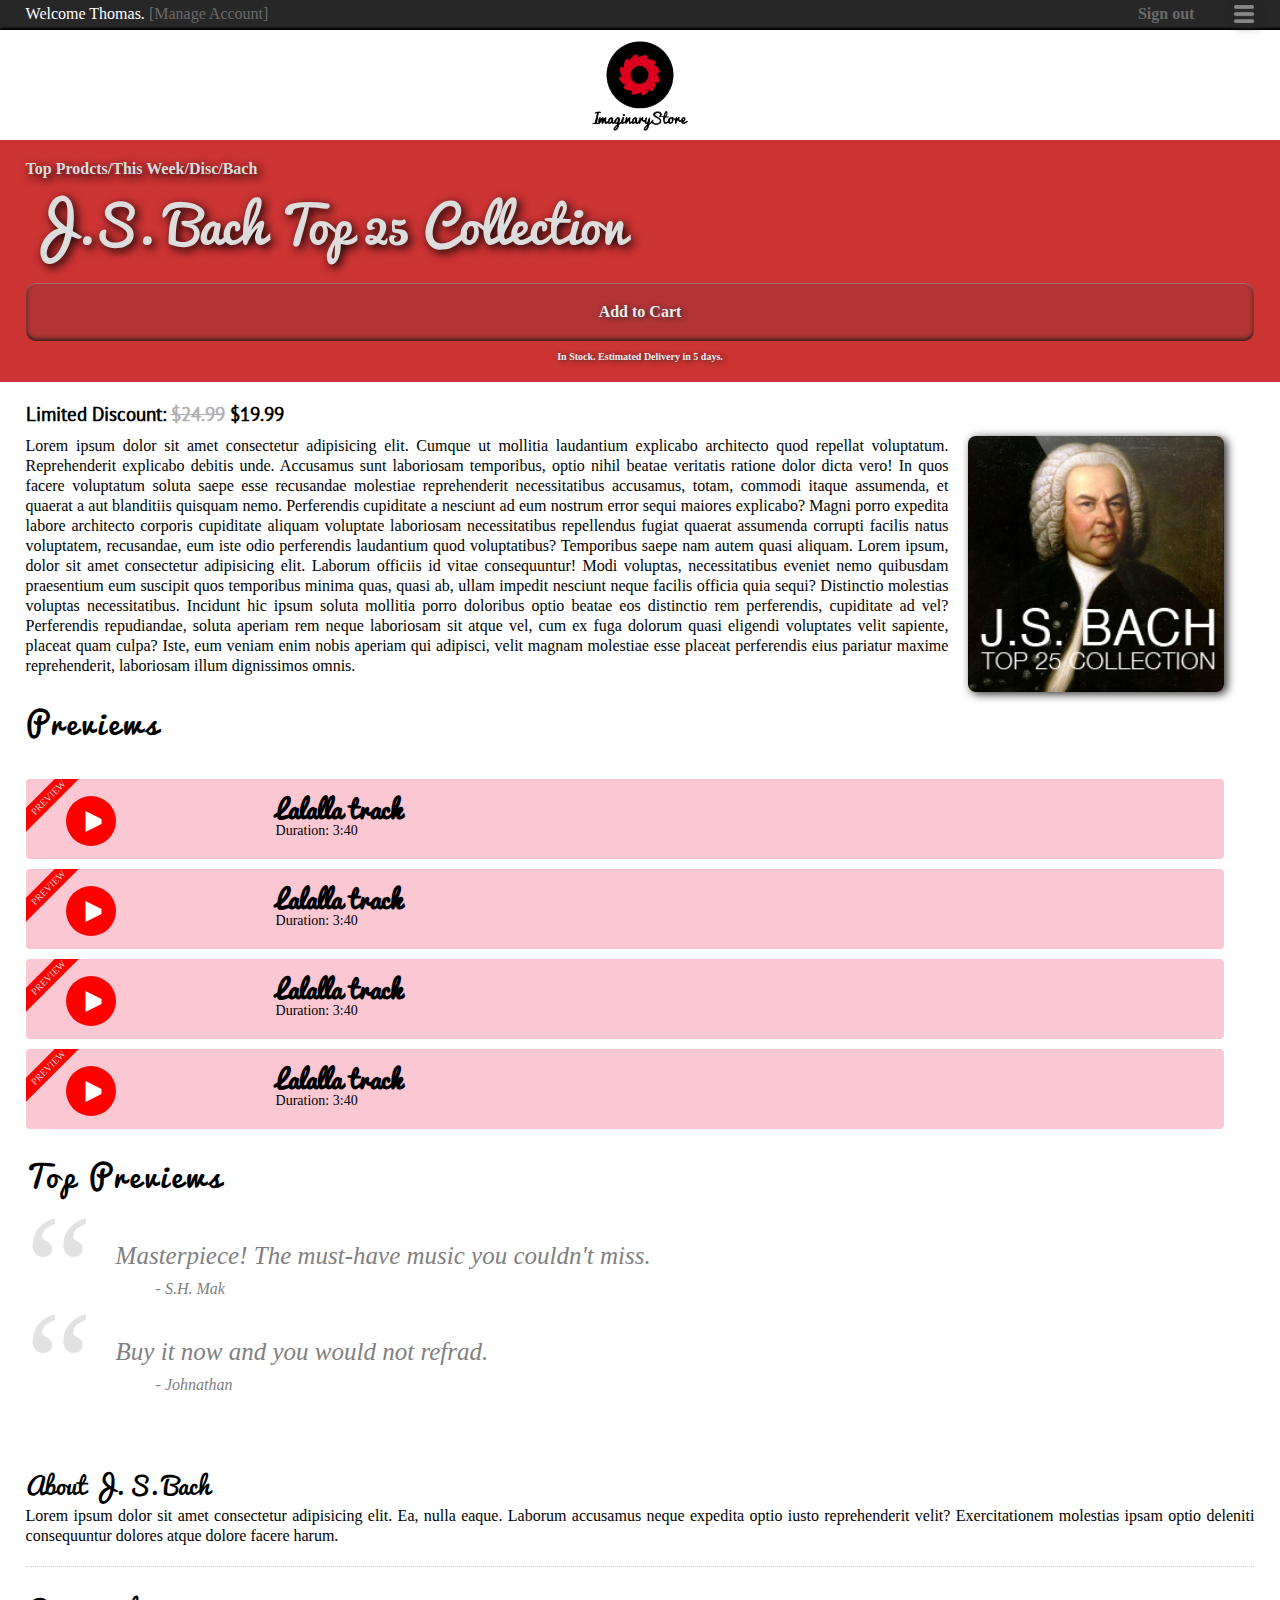
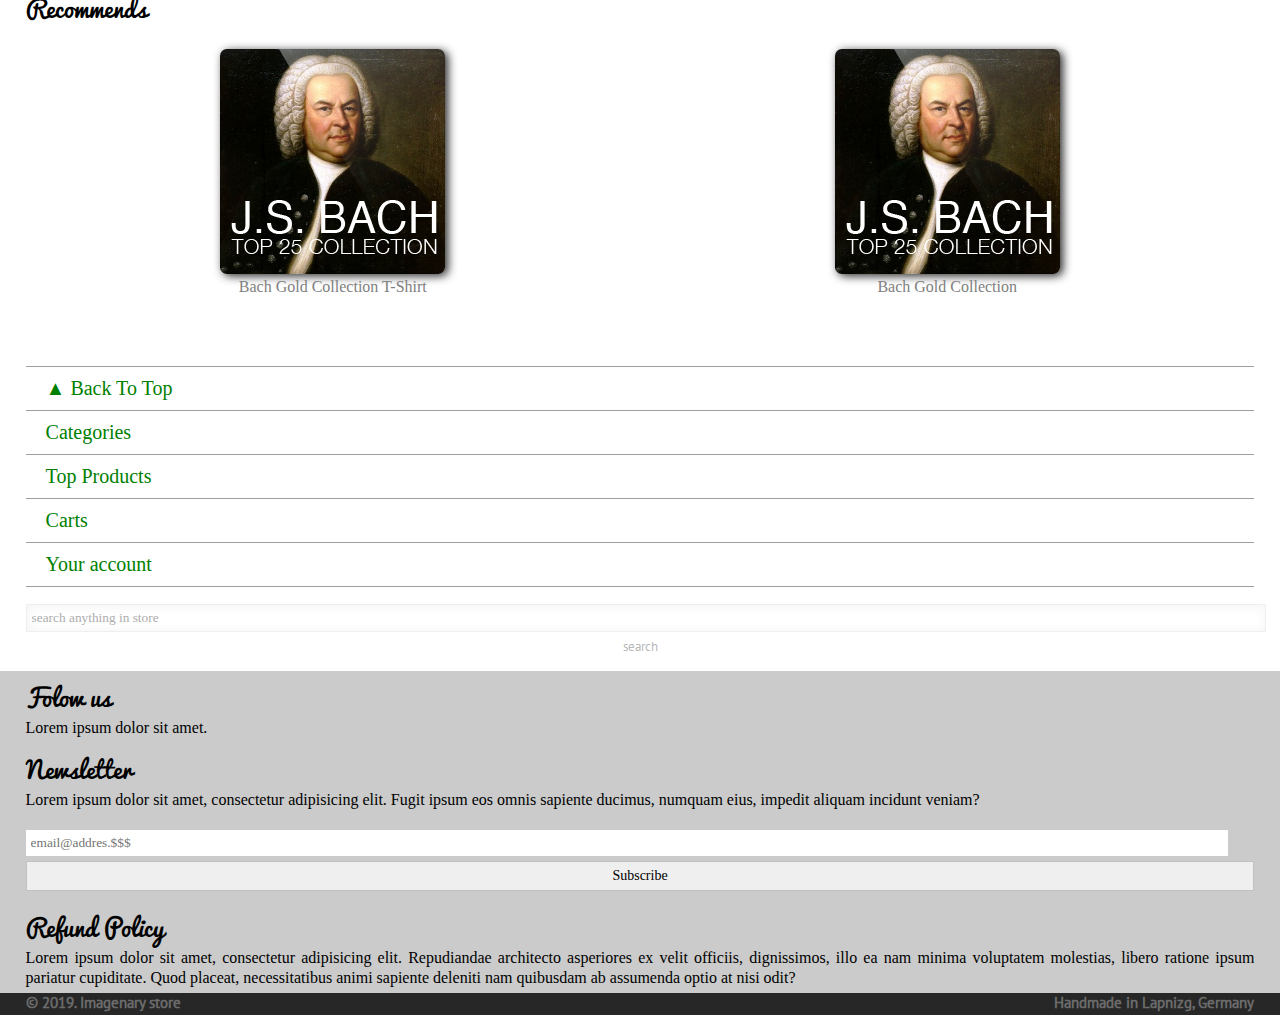
==== commit a0114681: "v6" ====
--- a/index.html
+++ b/index.html
@@ -48,7 +48,9 @@
     <main>
         <article class="article_block_1">
             <h3>Limited Discount: <span>$24.99</span> $19.99</h3>
-            <p>  <img src="/Effects/disc-cover.png" alt="J.S. Bach">
+            <p>  
+                    <img src="/Effects/disc-cover.png" alt="J.S. Bach">
+                
                 Lorem ipsum dolor sit amet consectetur adipisicing elit. Cumque ut mollitia laudantium explicabo architecto quod repellat voluptatum. Reprehenderit explicabo debitis unde. Accusamus sunt laboriosam temporibus, optio nihil beatae veritatis ratione dolor dicta vero! In quos facere voluptatum soluta saepe esse recusandae molestiae reprehenderit necessitatibus accusamus, totam, commodi itaque assumenda, et quaerat a aut blanditiis quisquam nemo. Perferendis cupiditate a nesciunt ad eum nostrum error sequi maiores explicabo? Magni porro expedita labore architecto corporis cupiditate aliquam voluptate laboriosam necessitatibus repellendus fugiat quaerat assumenda corrupti facilis natus voluptatem, recusandae, eum iste odio perferendis laudantium quod voluptatibus? Temporibus saepe nam autem quasi aliquam.
                 Lorem ipsum, dolor sit amet consectetur adipisicing elit. Laborum officiis id vitae consequuntur! Modi voluptas, necessitatibus eveniet nemo quibusdam praesentium eum suscipit quos temporibus minima quas, quasi ab, ullam impedit nesciunt neque facilis officia quia sequi? Distinctio molestias voluptas necessitatibus. Incidunt hic ipsum soluta mollitia porro doloribus optio beatae eos distinctio rem perferendis, cupiditate ad vel? Perferendis repudiandae, soluta aperiam rem neque laboriosam sit atque vel, cum ex fuga dolorum quasi eligendi voluptates velit sapiente, placeat quam culpa? Iste, eum veniam enim nobis aperiam qui adipisci, velit magnam molestiae esse placeat perferendis eius pariatur maxime reprehenderit, laboriosam illum dignissimos omnis.
             </p>
@@ -82,6 +84,16 @@
                 </div>
             </div>
             <h4>Top Previews</h4>
+            <div class="top_revievs_block">
+                <div class="top_revievs">
+                    <blockquote>Masterpiece! The must-have music you couldn't miss.</blockquote>
+                    <span>- S.H. Mak</span>
+                </div>
+                <div class="top_revievs">
+                    <blockquote>Buy it now and you would not refrad.</blockquote>
+                    <span>- Johnathan</span>
+                </div>
+            </div>
         </article>
         <article class="article_block_2">
             <h2>About J. S. Bach</h2>
--- a/style.css
+++ b/style.css
@@ -58,8 +58,9 @@
 h4{
     font-family: 'Pacifico';
     font-size: 30px;
-    /* font-weight: bold; */
     letter-spacing: 3px;
+    margin-bottom: 20px;
+    margin-top: 20px;
 }
 
 img{
@@ -77,7 +78,6 @@
 header{
     display: flex;
     justify-content: space-between;
-    /* position: relative; */
     z-index:2;
     height: 20px;
     background-color: #272727;
@@ -85,7 +85,6 @@
 
 
 .acc_name{
-    /* display: inline-block; */
     color: white;
     font-family: 'PT_Sans-Web-Bold';
     font-weight: bold;
@@ -98,10 +97,6 @@
     font-weight: normal;
     font-style: normal;
 }
-.sign_btn{
-    /* display: inline-block;
-    float: right; */
-}
 
 .sign_btn>a{
     text-decoration: none;
@@ -117,7 +112,6 @@
     cursor: pointer;
 }
 .nav-toggle img{
-    /* display: none; */
     width: 0px;
 }
 
@@ -128,8 +122,6 @@
 
 nav{
     display: flex;
-    
-    /* justify-content: space-between; */
     height: 100px;
     background-color: inherit;
     box-shadow:2px 0 2px 2px black;
@@ -169,19 +161,14 @@
 .search_box_button{
     font-family: 'PT_sans_web_regular';
     border: none;
-    /* font-weight: 600; */
-    /* border: 1px sold rgb(173, 173, 173); */
-    /* box-shadow: inset 3px 3px 10px rgb(133, 133, 133); */
     padding: 5px;
     color: rgba(175, 175, 175, 0.9);
     background-color: rgba(111, 111, 111, 0.0);
-    /* opacity: 0.5; */
 
 }
 
 .search_box_input:focus + .search_box_button {
     color:rgba(128, 128, 128, 0.8);
-    /* border: 1px solid rgba(173, 173, 173, 0.2); */
     border: none;
     box-shadow: inset 1px 1px 10px  rgba(133, 133, 133, 0.1);
     background-color: rgba(218, 216, 216, 0.1);
@@ -223,21 +210,17 @@
     border-top: inset 0px 3px 50%  black;
 }
 
+
 .about_page{
-    margin-right:0px;
-}
-.about_page_block>div:first-child{
-    flex: 4 1 auto;
-    /* margin: 5px 0px 5px 0px; */
-}
-
-.about_page_block>div:last-child{
-    flex: 1 1 auto;
+    flex: 3 1;
+    /* margin: 5px 30px 5px 0px; */
+}
+
+.add_to_card{
+    flex: 1 1;
     align-self: center;
-    /* margin: 5px 0px 5px 0px; */
 }
 .about_page>div:first-child{
-    /* padding: 20px 0px 0px 15px; */
     font-weight: bold;
     text-shadow: 3px 3px 10px black;
 }
@@ -250,24 +233,42 @@
     padding-bottom: 15px;
 }
 
-
 /* button add to card */
 
 a.add_cart_btn{
+    transition: 0.6s;
     width: 100%;
     display: block;
-    text-decoration: none; /* убирать подчёркивание у ссылок */
-  user-select: none; /* убирать выделение текста */
-  background: rgb(247, 10, 10); /* фон кнопки */
-  /* padding: .7em 1.5em; отступ от текста */
-  outline: none;
-
-}
+    text-decoration: none; 
+    user-select: none; 
+    background: #B23434; 
+    color: #EEEBEC;
+    font-weight: bold;
+    text-shadow: 2px 1px 5px rgb(46, 46, 46);
+    outline: none;
+    /* margin-right: 30px; */
+    text-align: center;
+    padding: 20px 0px ;
+    border-radius: 10px;
+    box-shadow: inset 0px 1px 1px rgb(168, 112, 112),inset 0px -2px 4px rgb(43, 29, 29);
+}
+
+a.add_cart_btn:hover{
+    transition: 0.6s;
+    box-shadow: inset 0px 1px 10px rgb(82, 18, 18),inset 0px -1px 2px  rgb(250, 203, 203);
+}
+
+a.add_cart_btn:active{
+    box-shadow: inset 0px 1px 10px rgb(36, 8, 8),inset 0px -1px 2px  rgb(95, 27, 27);
+    background: #90282C;
+}
+
+
 
 .add_to_card>span{
-    color: rgb(214, 214, 214);
-    font-weight: bold;
-    text-shadow: 2px 2px 10px rgb(46, 46, 46);
+    color: #EEEBEC;
+    font-weight: bold;
+    text-shadow: 2px 1px 5px rgb(46, 46, 46);
     font-size: 10px;
     display: block;
     text-align: center;
@@ -284,26 +285,15 @@
     flex-flow: row;
 }
 
-/* main>article:nth-child(1n){
-    flex: 3 1 auto;
+.article_block_1{
+    flex: 3 1;
     margin: 5px 30px 5px 0px;
 }
 
-main>article:nth-child(2n){
-    flex: 1 1 auto;
+.article_block_2{
+    flex: 1 1;
     margin: 5px 0px 5px 0px;
-} */
-
-.article_block_1{
-    flex: 3 1 auto;
-    margin: 5px 30px 5px 0px;
-}
-
-.article_block_2{
-    flex: 1 1 auto;
-    margin: 5px 0px 5px 0px;
-}
-
+}
 
 main>article>p{
     text-align: justify;
@@ -319,7 +309,6 @@
 
 main>article>h3>span{
     font-family: 'PT_sans_web_regular';
-    /* font-variant: unset; */
     text-decoration: line-through;
     color: rgb(177, 177, 177);
     font-weight: inherit;
@@ -330,19 +319,71 @@
     margin-bottom: 5px;
 }
 
+.rec_img>img{
+    width: 100%;
+}
+
 .rec_img>span{
     display: block;
     text-align: center;
     color: gray;
 }
 
+.article_block_1>p>img:before{
+    content: "ON SALE";
+    color: white;
+    height: 20px;
+    width: 20px;
+    background-color: red;
+    position: absolute;
+    display: block;
+    right: 200px;
+}
+
+.top_revievs::before{
+    content: open-quote;
+    /* display: inline-block; */
+    position: absolute;
+    left: 10%;
+    margin-top: -60px;
+    
+    font-size: 150px;
+    color: rgba(201, 199, 199, 0.514);
+}
+
+.top_revievs::after {
+    content: no-close-quote;
+  }
+
+.top_revievs{
+    display: block;
+    margin:40px 0px 40px 90px;
+    color: gray;
+
+    
+}
+
+blockquote{
+    font-size: 25px;
+    /* font-weight: bold; */
+    margin-bottom: 10px;
+}
+
+.top_revievs>span{
+    margin: 10px 0px 0px 40px;
+}
+
+blockquote, .top_revievs>span{
+    font-style: italic; 
+    /* margin: 10px 0px 0px 20px; */
+}
+
 .article_block_2>img{
     width: 25vw;
 }
 
 .article_block_2>h2{
     margin-top: 20px;
-    /* border-top: 1px dotted gray; */
 }
 
 .line_after{
@@ -357,21 +398,16 @@
 /* TRACK BUTTON */
 
 .music_block{
-    
     display: grid;
     grid-column-gap: 15px;
-  grid-template-columns: 1fr 1fr;
-  grid-template-rows: 1fr 1fr;
-  grid-template-areas: "track track" "track track";
-    /* margin-top: 200px; */
+    grid-template-columns: 1fr 1fr;
+    grid-template-rows: 1fr 1fr;
+    grid-template-areas: "track track" "track track";
 }
 
 .track{
-    
-    /* width: 50%; */
     overflow: hidden;
     background-color: #FAC7D2;
-    /* width: 100%; */
     height: 80px;
     border-radius: 4px;
     margin-top: 10px;
@@ -382,7 +418,6 @@
     overflow: hidden;
     transform: skew(11deg);
     position: relative;
-
     transform: rotate(-45deg);
     background-color: red;
     color: rgb(209, 209, 209);
@@ -398,7 +433,6 @@
 .play{
     position: absolute;
     margin-left: 40px;
-
     display: block;
     background-color:rgb(255, 0, 0);
     height: 50px;
@@ -451,17 +485,11 @@
     font-family: PT_Sans-Web-Regular;
     font-weight: normal;
     font-style: normal;
-
 }
 
 .t_footer>div:nth-child(2n){
     padding: 5px 10px;
 }
-
-/* .t_footer>div>h2{
-    font-family:Pacifico;
-
-} */
 
 .t_footer>div>p{
     text-align: justify;
@@ -479,7 +507,6 @@
 .button{
     font-size: 14px;
     display: block;
-    /* width: 99%; */
     width: 100%;
     margin-top: 5px;
     margin-bottom: 5px;
@@ -494,7 +521,6 @@
     background-color: #272727;
     font-size: 15px;
     color: #6B6B6B;
-    
 }
 
 .copy{
@@ -509,6 +535,14 @@
     font-family: 'PT_sans_web_regular';
     font-weight: bold;
 }
+
+
+/* .rec_img>img:hover{
+    transition: 3s;
+    transform: scaleX(-1);
+    background: red;
+} */
+
 
 @media (max-width: 1280px) {
 
@@ -545,7 +579,6 @@
     .logo{
         align-self: center;
         margin-left: 0px;
-        /* width: 100px; */
     }
 
     .menu_bottom>ul>li{
@@ -560,7 +593,6 @@
     .menu_bottom>ul>li>a{
         text-decoration: none;
         color: green;
-        /* padding: 20px; */
         font-size: 20px;
     }
 
@@ -590,6 +622,8 @@
         transition: 0.4s;
     }
 
+
+
     .about_page_block, .t_footer, .b_footer{
         padding: 0 2%;
     }
@@ -603,29 +637,41 @@
     .acc_name{
         flex: 1 1 auto;
     }
+
     .nav-toggle>img{
-       
         width: 20px;
     }
+
     .sign_btn{
         float: right;
     }
 
-
-
     main{
         flex-flow: column wrap;
     }
+
+    .top_revievs::before{
+        left: 2%;
+    }
+    .about_page_block{
+        flex-direction: column;
+
+        /* display: inline-block; */
+        /* width: 100%; */
+        /* padding-right: 10%; */
+    }
+
+    .add_to_card{
+        align-self: stretch;
+        margin-bottom: 20px;
+    }
+
     .recomends_block{
         display: flex;
         flex-flow: row wrap;
         justify-content: space-around;
     }
 
-    .rec_img{
-
-    }
-
     .music_block{
         display: flex;
         flex-flow: column wrap;
@@ -636,7 +682,6 @@
     }
 
     .song_name, .duration{
-
         margin-left: 250px;
     }
 
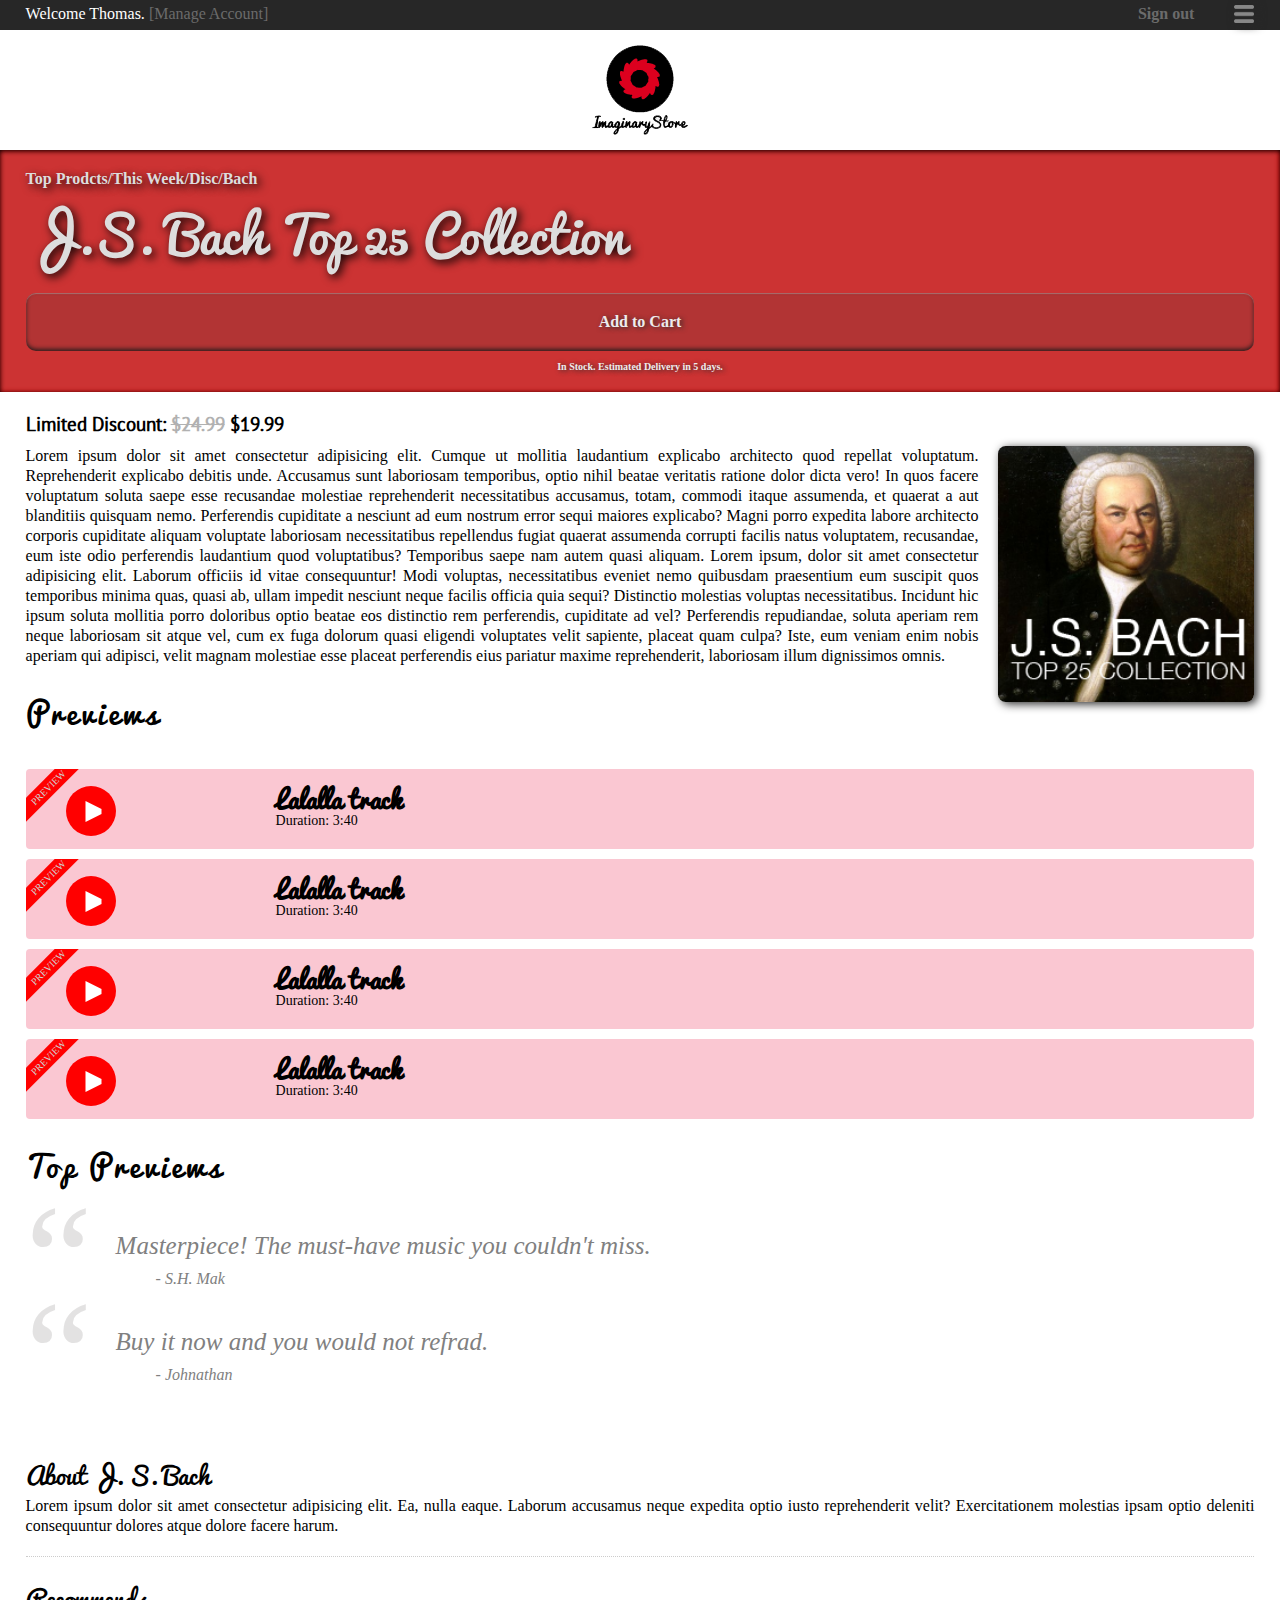
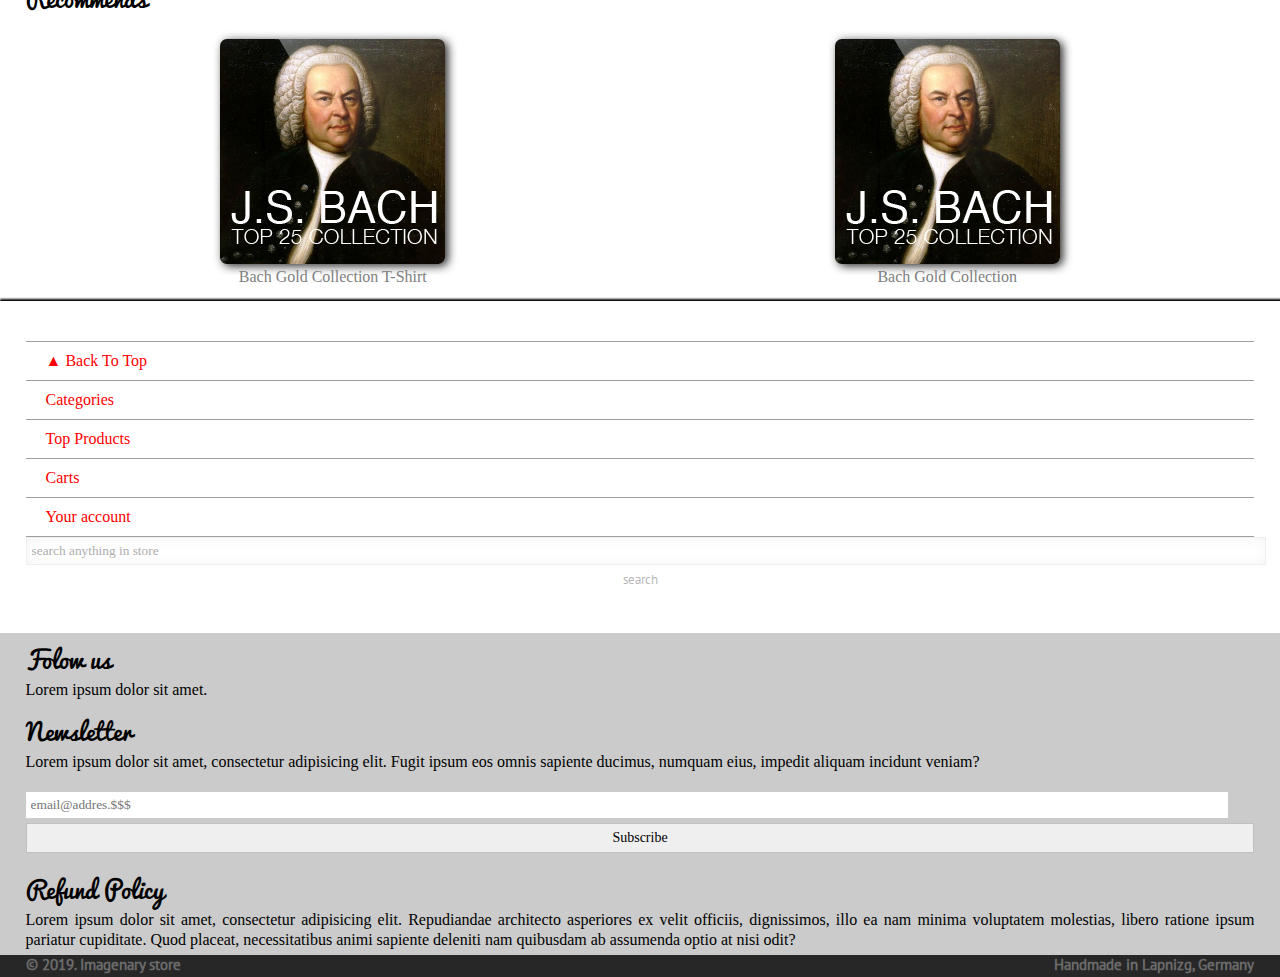
==== commit e2672616: "pre_release_1" ====
--- a/index.html
+++ b/index.html
@@ -4,7 +4,8 @@
     <meta charset="UTF-8">
     <meta name="viewport" content="width=device-width, initial-scale=1.0">
     <meta http-equiv="X-UA-Compatible" content="ie=edge">
-    <link rel="stylesheet" href="style.css">
+    <link rel="stylesheet" href="/stylse/style.css">
+
     <title>Document</title>
 </head>
 <body>
@@ -22,9 +23,11 @@
     <nav class="nav_top">
     	<div class="menu menu_top">
     		<ul>
-    			<li><a href="#" class="nav_link">Categories</a></li>
-    			<li><a href="index.html" class="nav_link">Top Products</a></li>
+                <li><a href="#" class="back_to_top">&#x25B2; Back To Top</a></li>
+                <li><a href="#" class="nav_link">Categories</a></li>
+                <li><a href="index.html" class="nav_link">Top Products</a></li>
                 <li><a href="#" class="nav_link">Carts</a></li>
+                <li><a href="#" class="nav_link your_acc">Your account</a></li>
     		</ul>
     	</div>
     	<div class="logo"><img src="Effects/logo.png" alt=""></div>
@@ -117,7 +120,7 @@
         </article>
     </main>
 
-    <nav class="bottom_menu">
+    <!-- <nav class="bottom_menu">
     	<div class="menu menu_bottom">
     		<ul>
                 <li><a href="#" class="back_to_top">&#x25B2; Back To Top</a></li>
@@ -132,7 +135,7 @@
             <input type="text" placeholder="search anything in store" class="search_box_input" >
             <input type="button" value="search" class="search_box_button">
         </div>
-    </nav>
+    </nav> -->
 
     <footer>
 		<div class="t_footer">
--- a/stylse/style.css
+++ b/stylse/style.css
@@ -0,0 +1,779 @@
+@font-face{
+    font-family: 'Pacifico';
+    src: url(../Fonts/Pacifico.ttf);
+    font-weight: normal;
+    font-style: normal;
+    }
+
+@font-face{
+    font-family: 'PT_sans_web_bold';
+    font-weight: bold;
+    font-style: normal;
+    src: url(../Fonts/PT_Sans-Web-Bold.ttf);
+    }
+@font-face{
+    font-family: 'PT_sans_web_bolditalic';
+    src: url(../Fonts/PT_Sans-Web-BoldItalic.ttf);
+    font-weight: bold;
+    font-style: italic;
+    }
+@font-face{
+    font-family: 'PT_sans_web_italic';
+    src: url(../Fonts/PT_Sans-Web-Italic.ttf);
+    font-weight: normal;
+    font-style: italic;
+    }
+ @font-face{
+     font-family: 'PT_sans_web_regular';
+     src: url(../Fonts/PT_Sans-Web-Regular.ttf);
+     font-weight: normal;
+     font-style: normal;
+     }
+
+*{
+    margin: 0;
+    padding: 0;
+    font-family: PT_Sans-Web-Regular;
+    font-weight: normal;
+    font-style: normal;
+}
+
+header, nav, main {
+    padding: 5px 10%;
+}
+
+body{
+    /* background-image: url(/Effects/back.png); */
+}
+
+h2{
+    font-family: 'Pacifico';
+}
+
+h3{
+    font-family: 'PT_sans_web_regular';
+    font-weight: bold;
+}
+
+h4{
+    font-family: 'Pacifico';
+    font-size: 30px;
+    letter-spacing: 3px;
+    margin-bottom: 20px;
+    margin-top: 20px;
+}
+
+img{
+    box-shadow: 3px 2px 10px #272727;
+    border-radius: 3%;
+}
+
+
+p{
+    line-height: 20px;
+}
+/* HEADER */
+/* ====== */
+
+header{
+    display: flex;
+    justify-content: space-between;
+    z-index:2;
+    height: 20px;
+    background-color: #272727;
+}
+
+
+.acc_name{
+    color: white;
+    font-family: 'PT_Sans-Web-Bold';
+    font-weight: bold;
+}
+
+.manage_account>a{
+    text-decoration: none;
+    color: #6B6B6B;
+    font-family: PT_Sans-Web-Regular;
+    font-weight: normal;
+    font-style: normal;
+}
+
+.sign_btn>a{
+    text-decoration: none;
+    color: #6B6B6B;
+    font-family: 'PT_Sans-Web-Bold';
+    font-weight: bold;
+}
+
+.nav-toggle {
+    display: none;
+    width: 0px;
+    position: relative;
+    cursor: pointer;
+}
+.nav-toggle img{
+    width: 0px;
+}
+
+
+
+/* =NAV== */
+/* ====== */
+
+nav{
+    display: flex;
+    height: 100px;
+    background-color: inherit;
+    box-shadow:2px 0 2px 2px black;
+    opacity: 1;
+}
+
+.logo{
+    margin-left: 7vw;
+}
+
+.logo>img{
+    padding-top: 20px;
+    padding-bottom: 15px;
+    box-shadow: none;
+    border-radius: none;
+}
+nav>div{
+    flex: 1 1 auto;
+    align-self: center;
+}
+
+.search_bar{
+    display: flex;
+    justify-content: flex-end;
+}
+
+.search_box_input{
+    outline: none;
+    padding: 5px;
+    width: 90%;
+    margin-right: 2px;
+    opacity: 0.6;
+    border: 1px solid rgba(204, 204, 204, 0.5);
+    box-shadow: inset 1px 1px 10px 1px rgba(202, 202, 202, 0.3);
+}
+
+.search_box_button{
+    font-family: 'PT_sans_web_regular';
+    border: none;
+    padding: 5px;
+    color: rgba(175, 175, 175, 0.9);
+    background-color: rgba(111, 111, 111, 0.0);
+
+}
+
+.search_box_input:focus + .search_box_button {
+    color:rgba(128, 128, 128, 0.8);
+    border: none;
+    box-shadow: inset 1px 1px 10px  rgba(133, 133, 133, 0.1);
+    background-color: rgba(218, 216, 216, 0.1);
+    font-weight: 500;
+}
+
+.back_to_top, .your_acc{
+    display: none;
+}
+
+.menu>ul>li{
+    border: none;
+    list-style: none;
+    display: inline-block;
+}
+.menu>ul>li>a{
+    text-decoration: none;
+    color: red;
+    padding: 20px;
+}
+
+.menu>ul>li>a:hover{
+
+}
+
+.menu>ul>li>a:active{
+
+}
+
+.menu>ul>li>a:visited {
+    color: red;
+}
+
+
+/* ABOUTp */
+/* ====== */
+
+.about_page_block{
+    display: flex;
+    color:rgb(221, 221, 221); 
+    padding: 20px 10%;
+    background-color: #CC3333;
+    box-shadow: inset 0px 1px 5px  black,inset -1px 0px 5px  rgb(236, 13, 13) ;
+}
+
+
+.about_page{
+    flex: 3 1;
+    /* margin: 5px 30px 5px 0px; */
+}
+
+.add_to_card{
+    flex: 1 1;
+    align-self: center;
+}
+.about_page>div:first-child{
+    font-weight: bold;
+    text-shadow: 3px 3px 10px black;
+}
+
+.pacifico{
+    font-family: Pacifico;
+    font-size: 4vw;
+    color:rgb(221, 221, 221);
+    text-shadow: 3px 3px 10px black;
+    padding-bottom: 15px;
+}
+
+/* button add to card */
+
+a.add_cart_btn{
+    transition: 0.6s;
+    width: 100%;
+    display: block;
+    text-decoration: none; 
+    user-select: none; 
+    background: #B23434; 
+    color: #EEEBEC;
+    font-weight: bold;
+    text-shadow: 2px 1px 5px rgb(46, 46, 46);
+    outline: none;
+    /* margin-right: 30px; */
+    text-align: center;
+    padding: 20px 0px ;
+    border-radius: 10px;
+    box-shadow: inset 0px 1px 1px rgb(168, 112, 112),inset 0px -2px 4px rgb(43, 29, 29);
+}
+
+a.add_cart_btn:hover{
+    transition: 0.6s;
+    box-shadow: inset 0px 1px 10px rgb(82, 18, 18),inset 0px -1px 2px  rgb(250, 203, 203);
+}
+
+a.add_cart_btn:active{
+    box-shadow: inset 0px 1px 10px rgb(36, 8, 8),inset 0px -1px 2px  rgb(95, 27, 27);
+    background: #90282C;
+}
+
+
+
+.add_to_card>span{
+    color: #EEEBEC;
+    font-weight: bold;
+    text-shadow: 2px 1px 5px rgb(46, 46, 46);
+    font-size: 10px;
+    display: block;
+    text-align: center;
+    padding-top: 10px; 
+}
+
+
+
+/* =MAIN= */
+/* ====== */
+
+main{
+    display: flex;
+    flex-flow: row;
+}
+
+.article_block_1{
+    flex: 3 1;
+    margin: 5px 30px 5px 0px;
+}
+
+.article_block_2{
+    flex: 1 1;
+    margin: 5px 0px 5px 0px;
+}
+
+main>article>p{
+    text-align: justify;
+}
+main>article>p>img{
+    float: right;
+    margin: 0px 0px 0px 20px;
+    width: 20vw;
+}
+main>article>h3{
+    padding: 10px 0px;
+}
+
+main>article>h3>span{
+    font-family: 'PT_sans_web_regular';
+    text-decoration: line-through;
+    color: rgb(177, 177, 177);
+    font-weight: inherit;
+}
+
+.rec_img{
+    margin-top: 20px;
+    margin-bottom: 5px;
+}
+
+.rec_img>img{
+    width: 100%;
+}
+
+.rec_img>span{
+    display: block;
+    text-align: center;
+    color: gray;
+}
+
+.article_block_1>p>img:before{
+    content: "ON SALE";
+    color: white;
+    height: 20px;
+    width: 20px;
+    background-color: red;
+    position: absolute;
+    display: block;
+    right: 200px;
+}
+
+.top_revievs::before{
+    content: open-quote;
+    /* display: inline-block; */
+    position: absolute;
+    left: 10%;
+    margin-top: -60px;
+    
+    font-size: 150px;
+    color: rgba(201, 199, 199, 0.514);
+}
+
+.top_revievs::after {
+    content: no-close-quote;
+  }
+
+.top_revievs{
+    display: block;
+    margin:40px 0px 40px 90px;
+    color: gray;
+
+    
+}
+
+blockquote{
+    font-size: 25px;
+    /* font-weight: bold; */
+    margin-bottom: 10px;
+}
+
+.top_revievs>span{
+    margin: 10px 0px 0px 40px;
+}
+
+blockquote, .top_revievs>span{
+    font-style: italic; 
+    /* margin: 10px 0px 0px 20px; */
+}
+
+.article_block_2>img{
+    width: 25vw;
+}
+
+.article_block_2>h2{
+    margin-top: 20px;
+}
+
+.line_after{
+    border-bottom: 1px dotted rgb(204, 204, 204);
+    padding-bottom: 20px;
+}
+
+.bottom_menu{
+    display: none;
+}
+
+/* TRACK BUTTON */
+
+.music_block{
+    display: grid;
+    grid-column-gap: 15px;
+    grid-template-columns: 1fr 1fr;
+    grid-template-rows: 1fr 1fr;
+    grid-template-areas: "track track" "track track";
+}
+
+.track{
+    overflow: hidden;
+    background-color: #FAC7D2;
+    height: 80px;
+    border-radius: 4px;
+    margin-top: 10px;
+    z-index: 2;
+}
+
+.previev{
+    overflow: hidden;
+    transform: skew(11deg);
+    position: relative;
+    transform: rotate(-45deg);
+    background-color: red;
+    color: rgb(209, 209, 209);
+    display: table;
+    height: 10px;
+    font-size: 10px;
+    padding: 3px 20px;
+    top: 10px;
+    left: -20px; 
+    user-select: none;
+}
+
+.play{
+    position: absolute;
+    margin-left: 40px;
+    display: block;
+    background-color:rgb(255, 0, 0);
+    height: 50px;
+    width: 50px;
+    border-radius: 50%;
+}
+
+.strelka{
+    transform: scaleX(2);
+    position: absolute;
+    border: 8px solid transparent;
+    display: block;
+    margin-top: 15px;
+    margin-left: 26px;
+    height: 5px;
+    width: 5px;
+    border-left-color: white;
+    border-right: 0;
+}
+
+.song_name{
+    font-family: Pacifico;
+    font-weight: bold;
+    font-size: 25px;
+    margin-top: -10px;
+}
+
+.duration{
+    margin-top: -7px;
+    font-size: 14px;
+}
+
+.song_name, .duration{
+    margin-left: 150px;
+}
+
+/* FOOTER */
+/* ====== */
+
+
+.t_footer{
+    display: flex;
+    padding: 0px 10%;
+    background-color: #CBCBCB;
+}
+
+.t_footer>div{
+    flex:1;
+    padding: 5px 0px;
+    font-family: PT_Sans-Web-Regular;
+    font-weight: normal;
+    font-style: normal;
+}
+
+.t_footer>div:nth-child(2n){
+    padding: 5px 10px;
+}
+
+.t_footer>div>p{
+    text-align: justify;
+}
+
+.email{
+    width: calc(97%);
+    /* width: 100%; */
+    display: block;
+    padding: 5px 5px;
+    border: none;
+    margin-top: 20px; 
+}
+
+.button{
+    font-size: 14px;
+    display: block;
+    width: 100%;
+    margin-top: 5px;
+    margin-bottom: 5px;
+    height: 30px;
+    border: 1px solid rgb(192, 192, 192);
+}
+
+.b_footer{
+    padding: 7px 10%;
+    display: flex;
+    height: 22px;
+    background-color: #272727;
+    font-size: 15px;
+    color: #6B6B6B;
+}
+
+.copy{
+    flex:1;
+    font-family: 'PT_sans_web_regular';
+    font-weight: bold;
+}
+
+.handmade{
+    flex: 1;
+    text-align: right;
+    font-family: 'PT_sans_web_regular';
+    font-weight: bold;
+}
+
+
+/* .rec_img>img:hover{
+    transition: 3s;
+    transform: scaleX(-1);
+    background: red;
+} */
+
+
+@media (max-width: 1280px) {
+
+    *{
+        transition: 1s;
+    }
+
+    header, nav, main {
+        padding: 5px 2%;
+        transition: 0.4s;
+    }
+
+    .about_page>div:first-child{
+        padding-top: 20px;
+    }
+
+    /* MENU DOWN */
+    /* ========= */
+
+    body{
+        display: flex;
+        flex-direction: column;
+    }
+
+
+    main{
+        order: 3;
+    }
+
+    footer{
+        order:5;
+    }
+
+    header{
+        order:1;
+        margin-bottom: 120px;
+        transition: 0s;
+    }
+
+    .about_page_block{
+        order:2;
+    }
+
+    nav{
+        order:4;
+        display: flex;
+        flex-direction: column;
+        align-items: flex-start;
+        height: 100%;
+    }
+
+    .menu_top>ul>li{
+        padding: 10px 0px;
+        border-top: 1px solid rgb(160, 159, 159);
+    }
+
+    .menu_top>ul>li:last-child{
+        border-bottom: 1px solid rgb(160, 159, 159);
+    }
+
+    .back_to_top, .your_acc{
+        display: inline;
+    }
+
+    .nav_top{
+        padding: 40px 2%;
+    }
+
+    .nav_top>div{
+        align-self: stretch;
+    }
+
+    .search_bar_top{
+        display: flex;
+        flex-flow: column nowrap;
+        justify-content: center;
+        align-content: flex-start;
+    }
+
+    .search_box_button{
+        value: "GO";
+    }
+
+    .logo{
+        /* display: block; */
+        /* width: 100%; */
+        display: flex;
+        align-items: center;
+        justify-content: center;
+        position: absolute;
+        margin: 0px;
+        top: 25px;
+        /* padding-right: 5px; */
+        left: 0;
+    }
+
+    /*           */
+    /* ========= */
+
+    /* .bottom_menu{
+       margin-top: 50px;
+        height: 300px;
+        background-color: inherit;
+        box-shadow: none;
+        opacity: 1;
+    }
+
+   
+    .menu_top, .search_bar_top{
+        opacity: 0;
+        ttransition: 1s;
+        display: none;
+    }
+
+    .nav_top{
+        display: flex;
+        flex-flow: column nowrap;
+        justify-content: center;
+        align-content: flex-start;
+} */
+
+  
+
+    /* MENU BOTTOM */
+
+    
+
+    /* .menu_bottom>ul>li>a{
+        text-decoration: none;
+        color: green;
+        font-size: 20px;
+    } */
+
+    /* .bottom_menu, .search_bar_top{
+        display: flex;
+        flex-flow: column nowrap;
+        justify-content: center;
+        align-content: flex-start;
+    } */
+
+    nav>div{
+        align-self: center;
+        width: 100%;
+    }
+
+    .menu>ul>li{
+        display: block;
+    }
+
+    .search_bar>input{
+        display: block;
+        width: 100%;
+    }
+
+    
+
+    .article_block_1{
+        margin-right: 0px;
+    }
+
+    .about_page_block, .t_footer, .b_footer{
+        padding: 0 2%;
+    }
+
+    .nav-toggle{
+        display: block;
+        width: 40px;
+        margin-left: 20px;
+    }
+
+    .acc_name{
+        flex: 1 1 auto;
+    }
+
+    .nav-toggle>img{
+        width: 20px;
+    }
+
+    .sign_btn{
+        float: right;
+    }
+
+    main{
+        flex-flow: column wrap;
+    }
+
+    .top_revievs::before{
+        left: 2%;
+    }
+    .about_page_block{
+        flex-direction: column;
+
+        /* display: inline-block; */
+        /* width: 100%; */
+        /* padding-right: 10%; */
+    }
+
+    .add_to_card{
+        align-self: stretch;
+        margin-bottom: 20px;
+    }
+
+    .recomends_block{
+        display: flex;
+        flex-flow: row wrap;
+        justify-content: space-around;
+    }
+
+    .music_block{
+        display: flex;
+        flex-flow: column wrap;
+    }
+
+    .track{
+        flex: 1 1 auto; 
+    }
+
+    .song_name, .duration{
+        margin-left: 250px;
+    }
+
+
+    .t_footer {
+        flex-flow: column wrap;
+    }
+
+    .t_footer>div:nth-child(2n){
+        padding: 5px 0px;
+    }
+  }
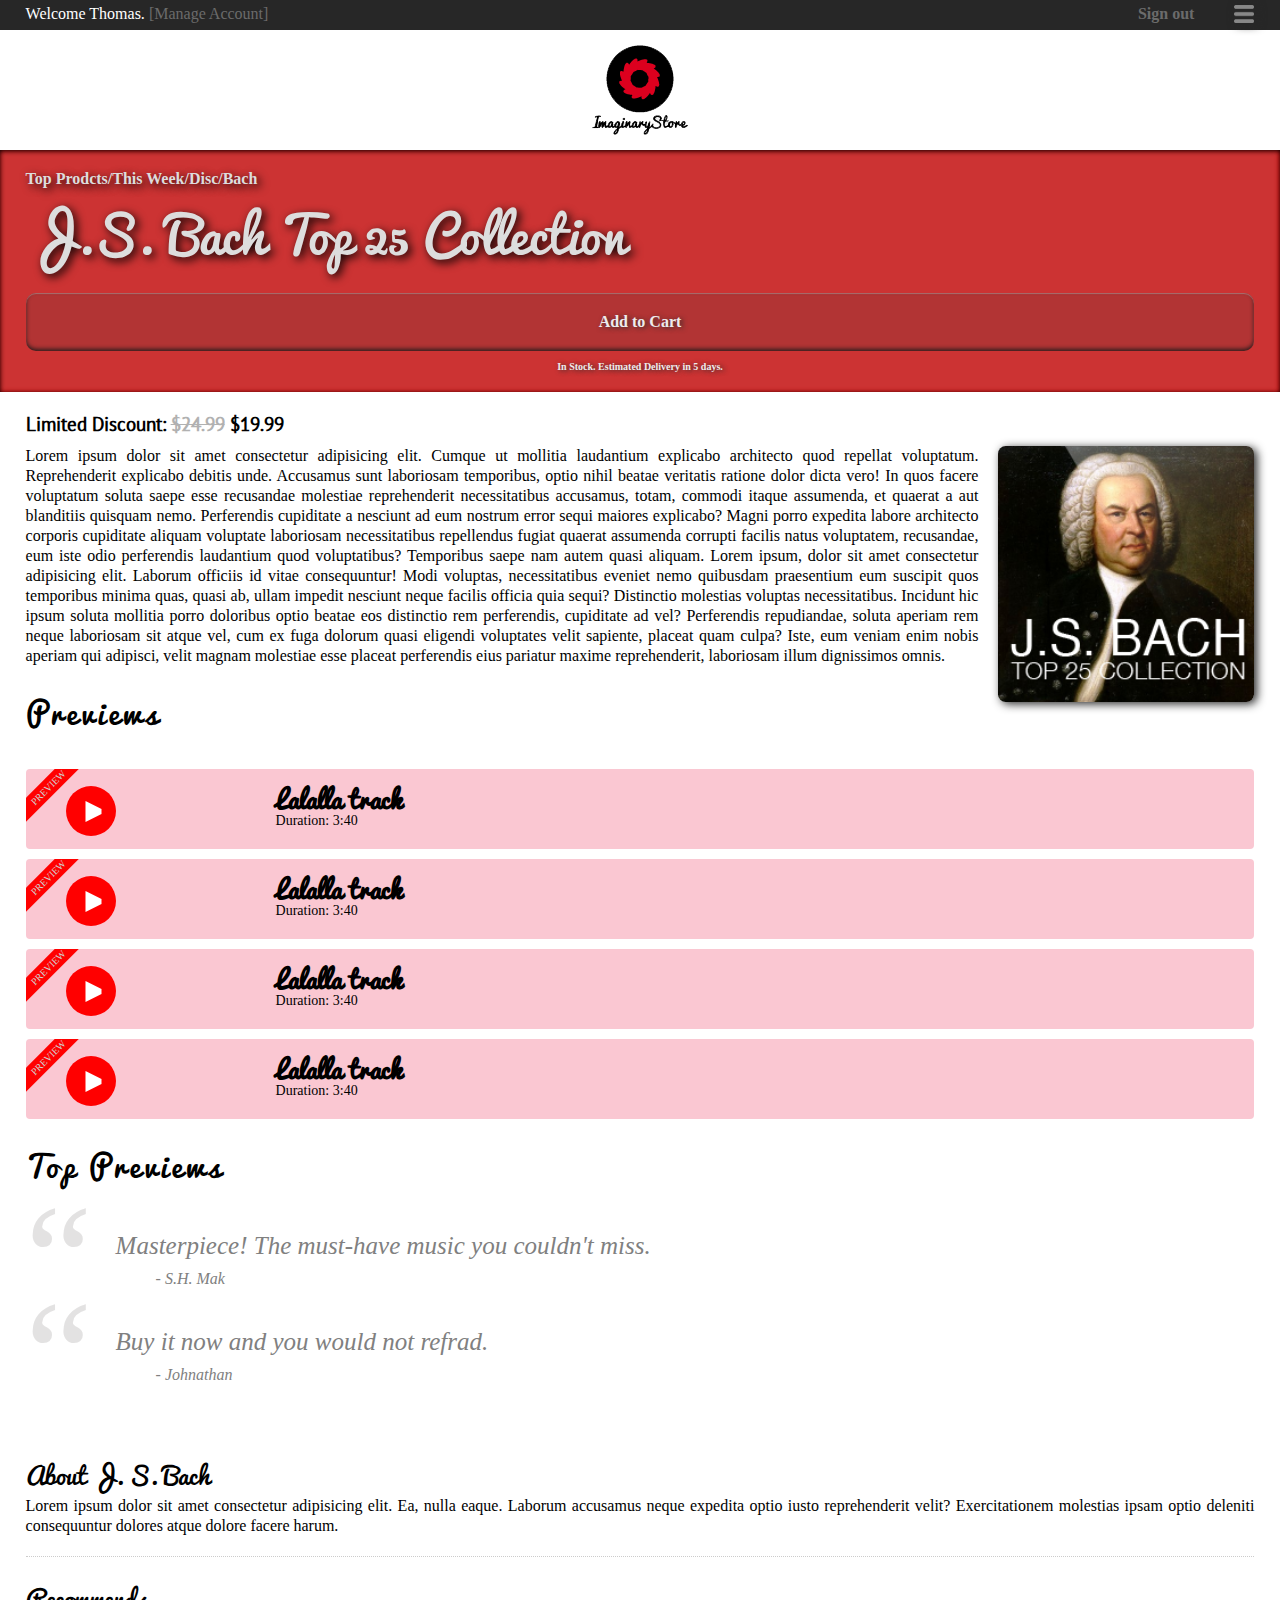
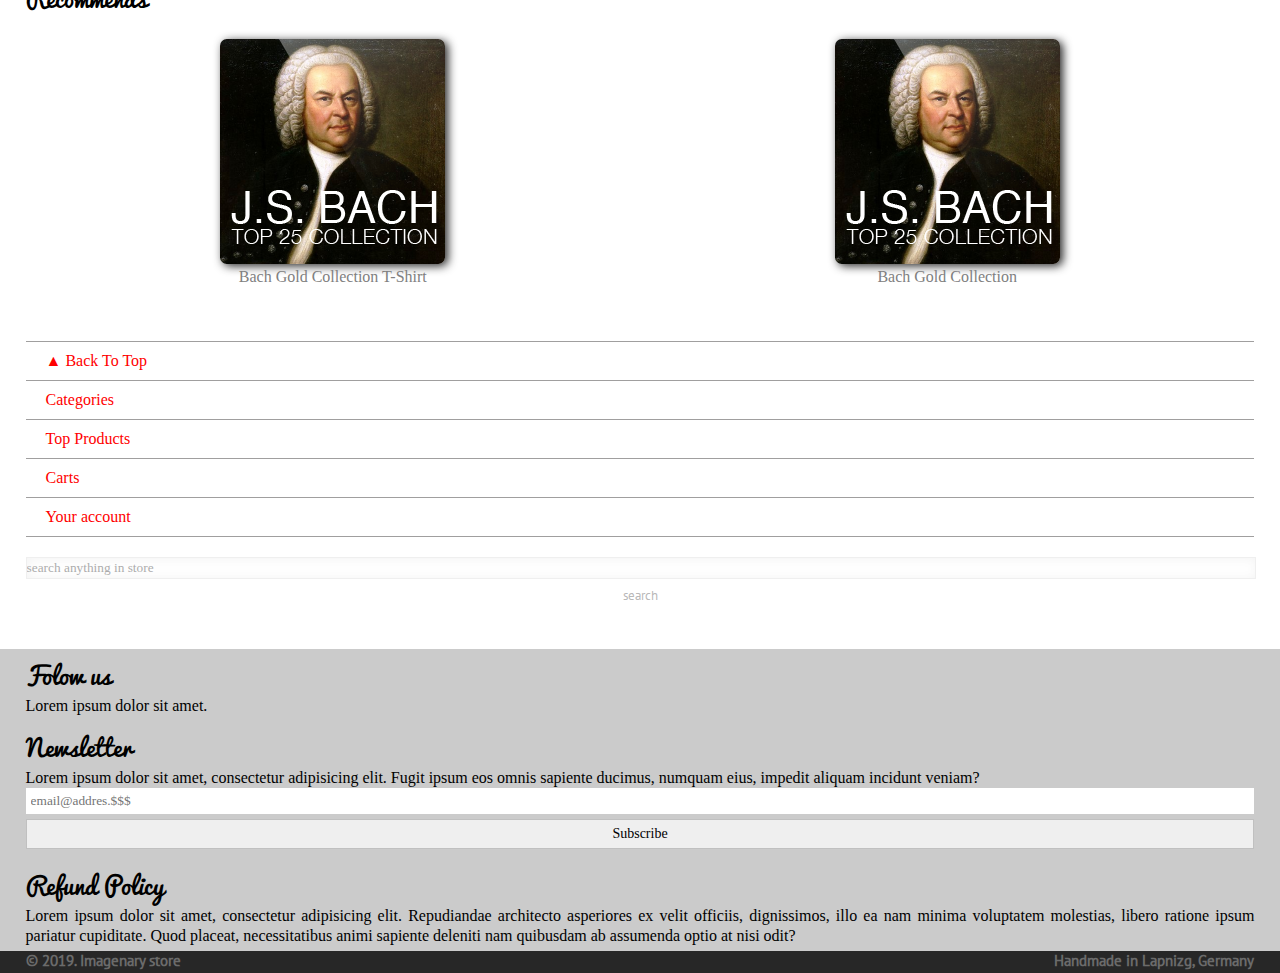
==== commit 8abd1330: "final_v1" ====
--- a/index.html
+++ b/index.html
@@ -5,7 +5,8 @@
     <meta name="viewport" content="width=device-width, initial-scale=1.0">
     <meta http-equiv="X-UA-Compatible" content="ie=edge">
     <link rel="stylesheet" href="/stylse/style.css">
-
+    <script src="http://ajax.googleapis.com/ajax/libs/jquery/2.0.3/jquery.min.js"></script>
+    <script src="./js/js_main.js"></script>
     <title>Document</title>
 </head>
 <body>
@@ -15,12 +16,13 @@
     		<span class="manage_account"><a href="#">[Manage Account]</a></span>
     	</div>
         <div class="sign_btn"><a href="#">Sign out</a></div>
-        <div class="nav-toggle">
-                <img class="nav-toggle" src="/Effects/menu_icon.png" alt="">
+        <div class="nav-toggle id="navig">
+            <a href="#navigation" onclick="scroll_ton_navig(); return false"><img class="nav-toggle" src="/Effects/menu_icon.png" alt=""></a>
+                
         </div>
     </header>
 
-    <nav class="nav_top">
+    <nav class="nav_top" id="navigation">
     	<div class="menu menu_top">
     		<ul>
                 <li><a href="#" class="back_to_top">&#x25B2; Back To Top</a></li>
--- a/stylse/style.css
+++ b/stylse/style.css
@@ -43,6 +43,7 @@
 }
 
 body{
+    /* background-color: green; */
     /* background-image: url(/Effects/back.png); */
 }
 
@@ -500,7 +501,7 @@
 }
 
 .email{
-    width: calc(97%);
+    width: calc(100% - 10px);
     /* width: 100%; */
     display: block;
     padding: 5px 5px;
@@ -596,6 +597,7 @@
         flex-direction: column;
         align-items: flex-start;
         height: 100%;
+        box-shadow: none;
     }
 
     .menu_top>ul>li{
@@ -613,13 +615,16 @@
 
     .nav_top{
         padding: 40px 2%;
+        
     }
 
     .nav_top>div{
         align-self: stretch;
+        /* box-shadow: 1px solod gray; */
     }
 
     .search_bar_top{
+        margin-top: 20px;
         display: flex;
         flex-flow: column nowrap;
         justify-content: center;
@@ -630,6 +635,7 @@
         value: "GO";
     }
 
+    
     .logo{
         /* display: block; */
         /* width: 100%; */
@@ -643,6 +649,21 @@
         left: 0;
     }
 
+    .search_box_input{
+        /* margin-right: 10%; */
+        margin: 0;
+        padding: 0;
+        padding:2px 0px 2px 0px;
+        /*  */
+        margin-bottom: 2px;
+    }
+
+    .email{
+        margin:0px;
+        /* padding-right: 0px; */
+        /* padding: 0; */
+        width: calc(100% - 10px);
+    }
     /*           */
     /* ========= */
 
@@ -721,8 +742,13 @@
         flex: 1 1 auto;
     }
 
-    .nav-toggle>img{
+    .nav-toggle>a:active{
+        transition: 1s;
+    }
+
+    .nav-toggle>a>img{
         width: 20px;
+        
     }
 
     .sign_btn{
@@ -777,3 +803,34 @@
         padding: 5px 0px;
     }
   }
+
+  
+@media (max-width: 720px) {
+    *{
+        margin: 0;
+    }
+    .rec_img>img{
+        width: 45vw;
+    }
+
+    .rec_img>span{
+        font-size: 10pt;
+    }
+
+    .b_footer{
+        height: 44px;
+    }
+    .pacifico{
+        font-size: 6vw;
+    }
+
+}
+
+@media (max-width: 480px) {
+    .b_footer{
+        height: 44px;
+    }
+    .pacifico{
+        font-size: 7vw;
+    }
+}